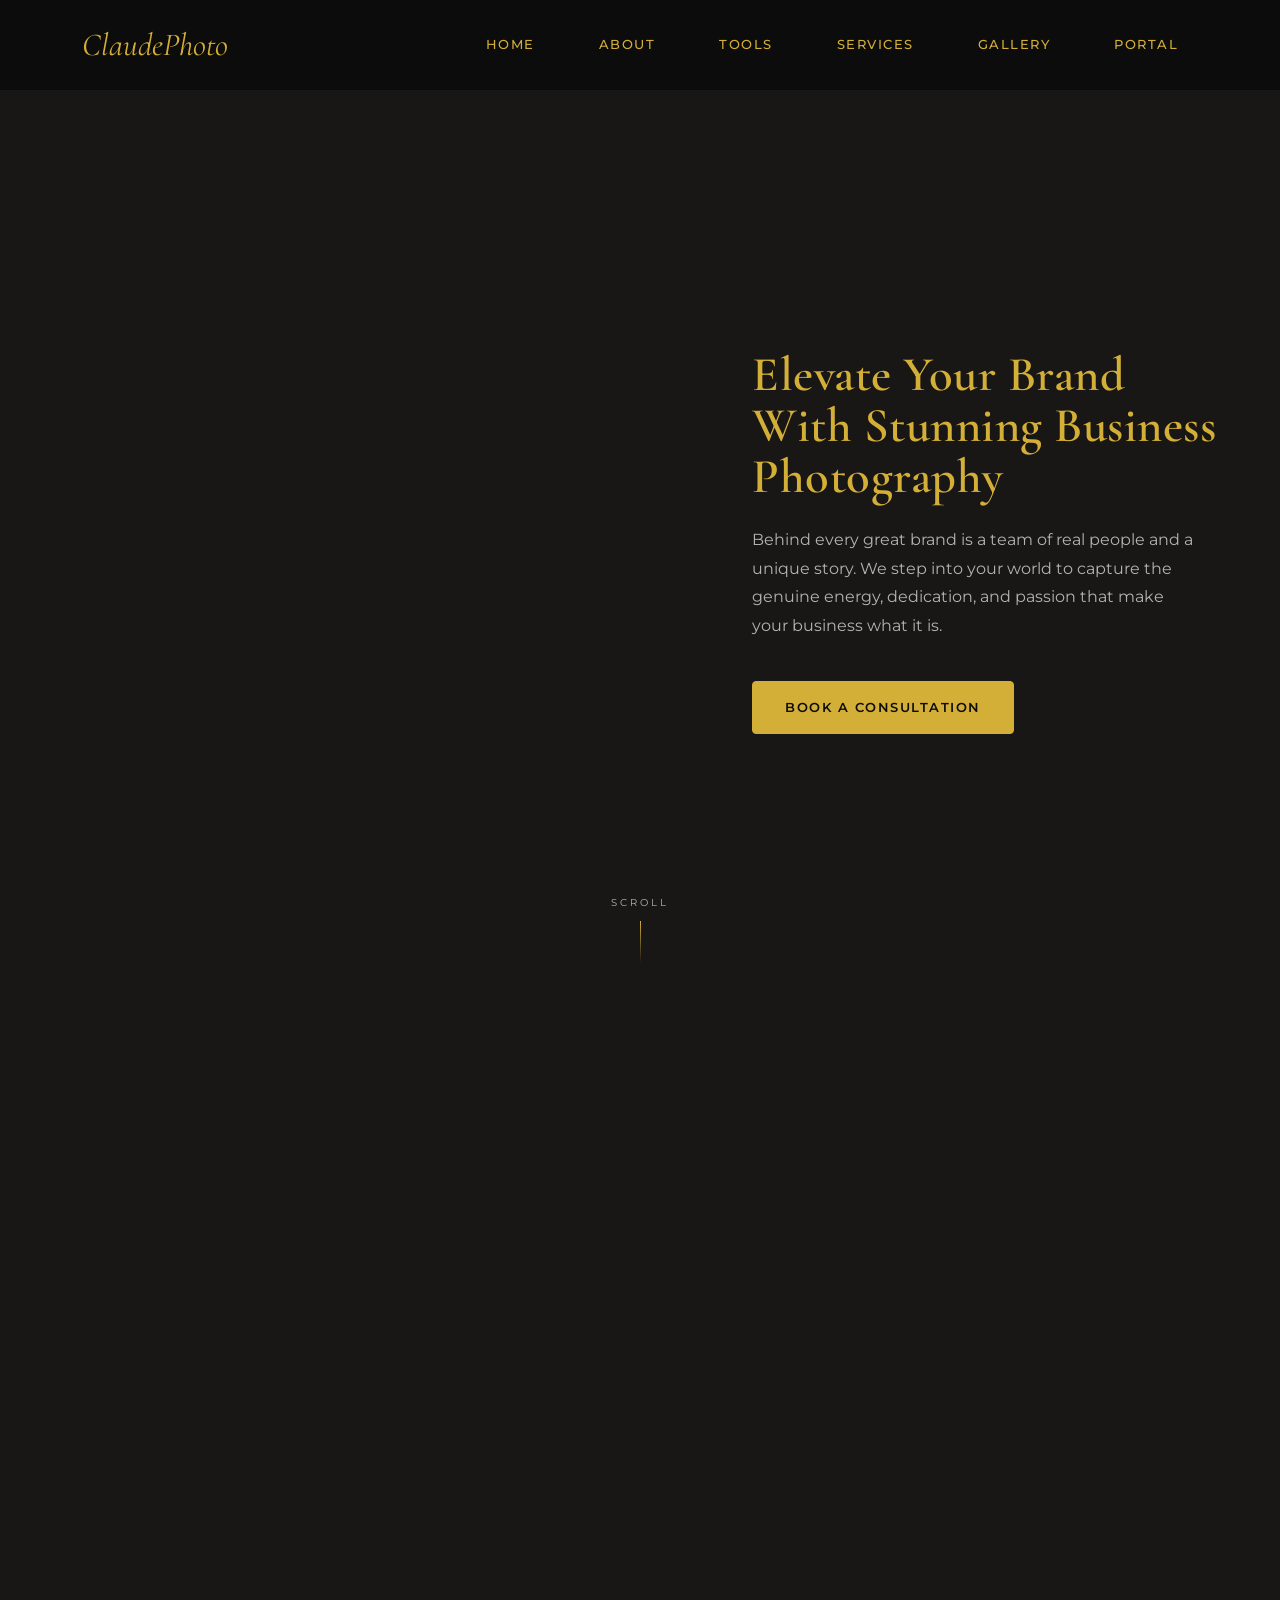
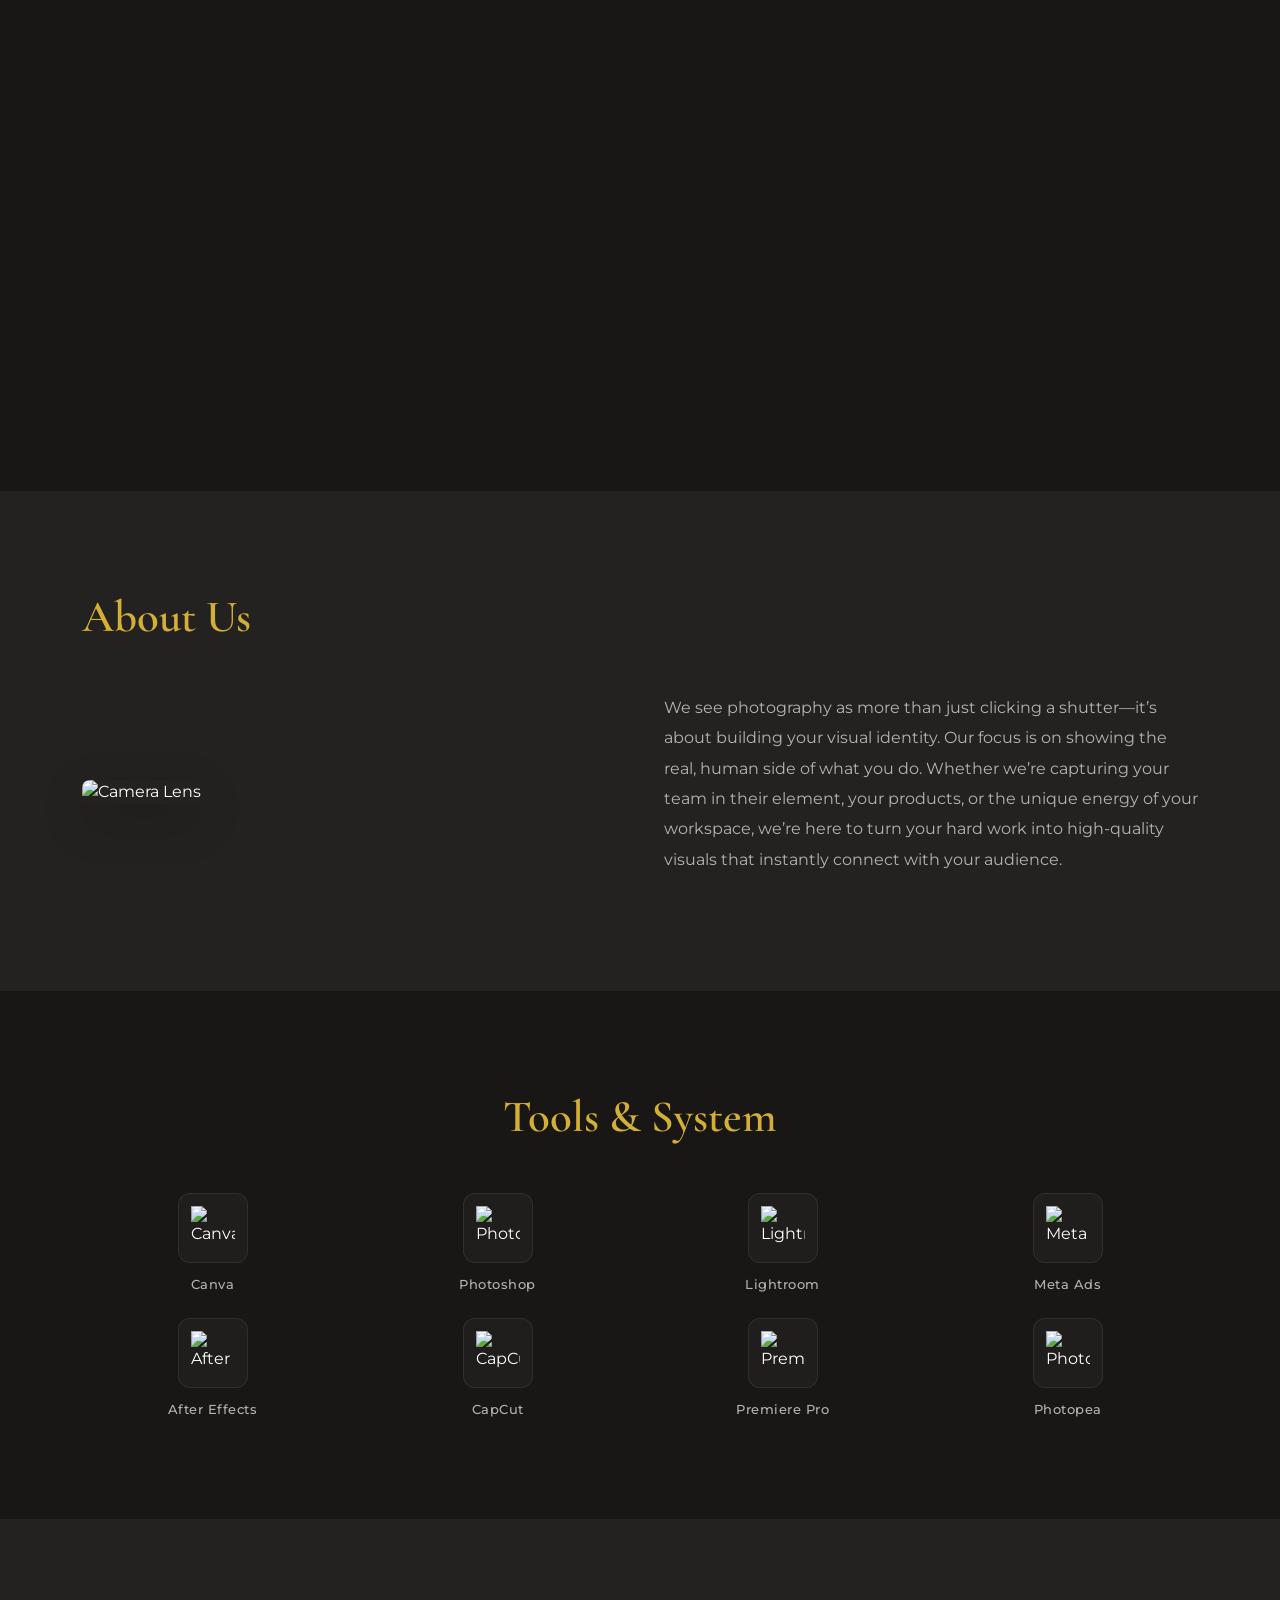
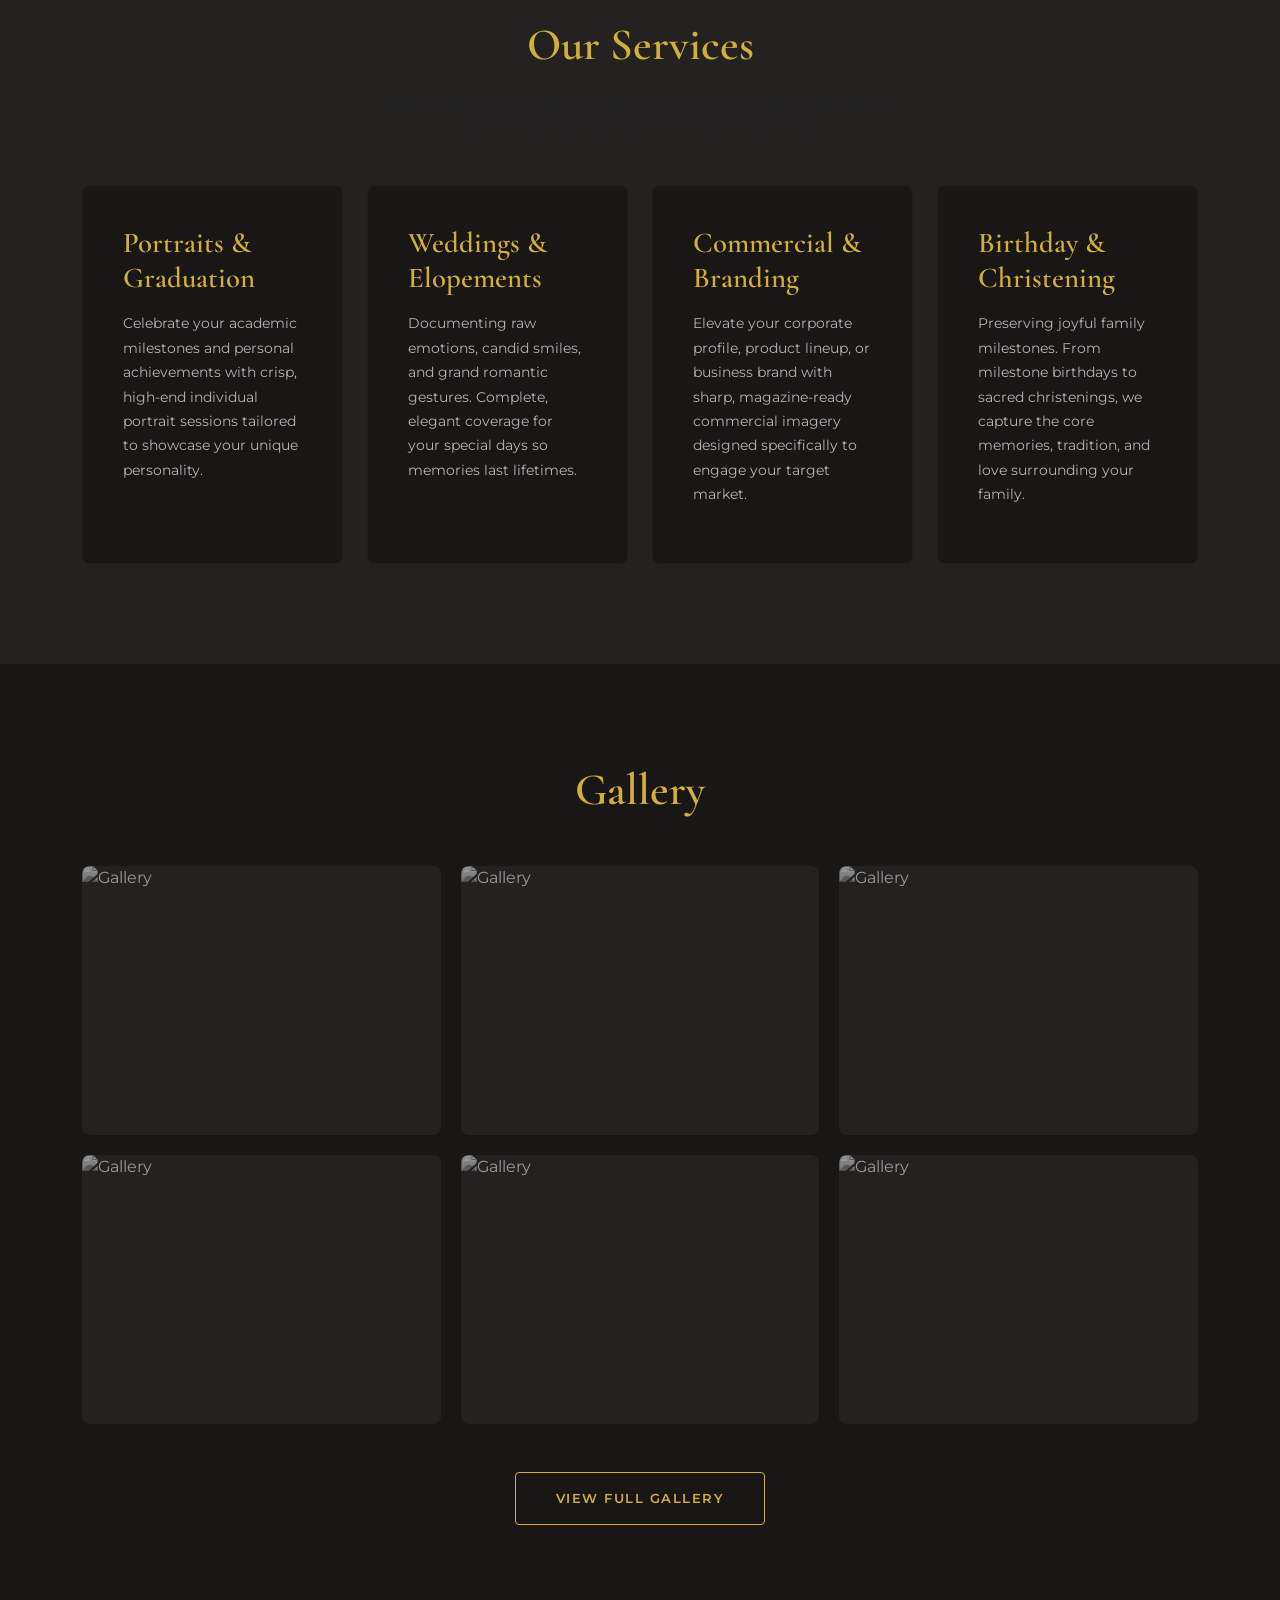
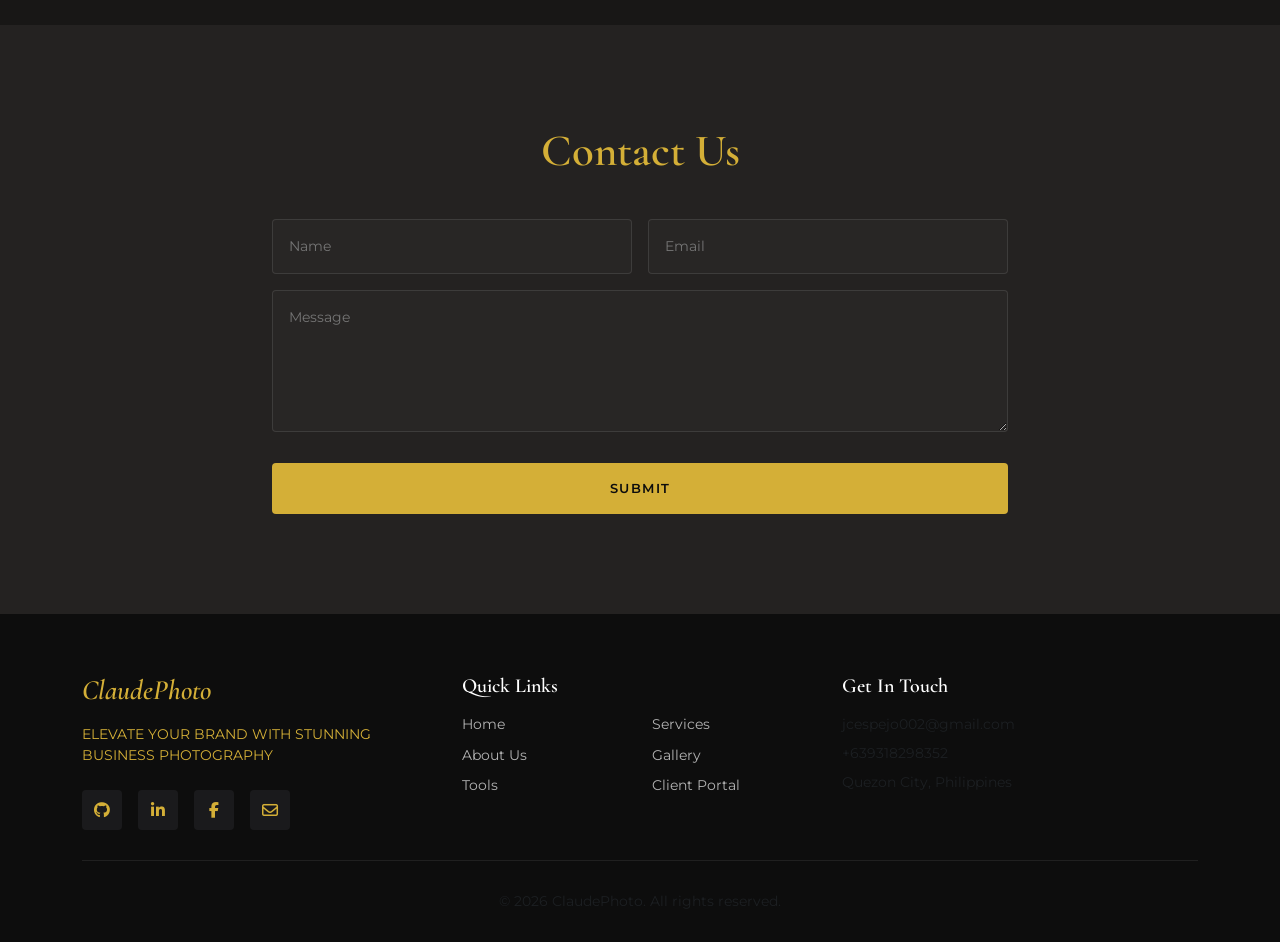
==== index.html @ ef7def95 "Add files via upload" ====
<!DOCTYPE html>
<html lang="en">
<head>
    <meta charset="UTF-8">
    <meta name="viewport" content="width=device-width, initial-scale=1.0">
    <title>ClaudePhoto – Elevate Your Brand</title>
    
    <!-- Bootstrap 5 -->
    <link href="https://cdn.jsdelivr.net/npm/bootstrap@5.3.2/dist/css/bootstrap.min.css" rel="stylesheet">
    <!-- Font Awesome 6 -->
    <link rel="stylesheet" href="https://cdnjs.cloudflare.com/ajax/libs/font-awesome/6.4.2/css/all.min.css">
    
    <!-- OPTIMIZED FONTS -->
    <link rel="preconnect" href="https://fonts.googleapis.com">
    <link rel="preconnect" href="https://fonts.gstatic.com" crossorigin>
    <link href="https://fonts.googleapis.com/css2?family=Cormorant+Garamond:ital,wght@0,500;0,600;1,600&family=Montserrat:wght@400;500;600&display=swap" rel="stylesheet">
    
    <!-- SweetAlert2 -->
    <script src="https://cdn.jsdelivr.net/npm/sweetalert2@11"></script>

    <style>
        :root {
            --bg-main: #0d0d0d;
            --bg-surface: #181716;
            --bg-surface-secondary: #242221;
            --color-primary: #ffffff;
            --color-third: #b3b3b3;
            --color-secondary: #d4af37;
            --font-heading: 'Cormorant Garamond', serif;
            --font-body: 'Montserrat', sans-serif;
        }

        :root { --nav-h: 96px; --ease-out: cubic-bezier(.22, 1, .36, 1); }
        html { scroll-padding-top: var(--nav-h); }
        html:not(.lenis) { scroll-behavior: smooth; }
        html.lenis, html.lenis body { height: auto; }
        .lenis.lenis-smooth { scroll-behavior: auto !important; }
        .lenis.lenis-smooth [data-lenis-prevent] { overscroll-behavior: contain; }
        .lenis.lenis-stopped { overflow: hidden; }
        
        body {
            background-color: var(--bg-surface);
            font-family: var(--font-body);
            color: var(--color-primary);
            overflow-x: hidden;
            -webkit-font-smoothing: antialiased;
        }

        h1, h2, h3, h4, h5, h6 {
            font-family: var(--font-heading);
            font-weight: 600;
        }

        /* NAVBAR */
        .navbar {
            background-color: rgba(13, 13, 13, 0.98);
            backdrop-filter: blur(10px);
            border-bottom: 1px solid rgba(255, 255, 255, 0.05);
            padding: 1rem 0;
            z-index: 1050;
            transition: background-color .4s ease, box-shadow .4s ease;
        }
        .navbar.scrolled {
            background-color: rgba(13, 13, 13, 0.92);
            box-shadow: 0 12px 30px rgba(0, 0, 0, 0.35);
        }
        
        .navbar-brand {
            color: var(--color-secondary) !important;
            font-size: 2rem;
            font-style: italic;
            font-family: var(--font-heading);
            text-decoration: none !important;
            transition: none !important;
            cursor: pointer;
        }
        .navbar-brand:hover, 
        .navbar-brand:focus, 
        .navbar-brand:active {
            color: var(--color-secondary) !important;
            opacity: 1 !important;
            text-decoration: none !important;
            transform: none !important;
        }

        .nav-link {
            color: var(--color-secondary) !important;
            font-family: var(--font-body);
            font-weight: 500;
            text-transform: uppercase;
            font-size: 0.8rem;
            letter-spacing: 1.5px;
            padding: 0.5rem 1.25rem !important;
            transition: color 0.2s ease;
        }
        .nav-link:hover { color: #fff !important; }

        /* HERO SECTION & STICKY SCROLL SETUP */
        #hero-section { padding: 0; position: relative; }

        .scroll-animation-wrapper {
            position: relative;
            height: 400vh;
            width: 100%;
        }

        .sticky-hero-content {
            position: sticky;
            top: 0;
            height: 100vh;
            box-sizing: border-box;
            padding-top: var(--nav-h);
            padding-bottom: 10vh;
            display: flex;
            align-items: center;
            overflow: hidden;
            background-color: var(--bg-surface);
        }

        .container.hero-container {
            max-width: min(1600px, 100%);
            padding-inline: clamp(1rem, 3vw, 3rem);
        }

        .hero-title {
            color: var(--color-secondary);
            font-size: clamp(2.6rem, 3.8vw, 4.4rem);
            line-height: 1.05;
            margin-bottom: 1.5rem;
            letter-spacing: 0.5px;
        }

        .hero-description {
            color: var(--color-third);
            font-size: 1rem;
            line-height: 1.8;
            margin-bottom: 2.5rem;
            max-width: 95%;
        }

        #camera-canvas {
            display: block;
            width: 120%;
            max-width: none;
            margin-inline: -10%;
            height: auto;
            max-height: calc(100vh - var(--nav-h) - 10vh);
            margin-top: -5%;
            object-fit: contain;
            mix-blend-mode: screen;
            -webkit-mask-image: radial-gradient(ellipse 50% 50% at 50% 50%, #000 78%, transparent 100%);
            mask-image: radial-gradient(ellipse 50% 50% at 50% 50%, #000 78%, transparent 100%);
            opacity: 0;
            transition: opacity 1.4s var(--ease-out);
            will-change: transform;
            pointer-events: none;
        }
        #camera-canvas.is-ready { opacity: 1; }

        .scroll-hint {
            position: absolute; left: 50%; bottom: 28px; transform: translateX(-50%);
            display: flex; flex-direction: column; align-items: center; gap: 10px;
            color: var(--color-third); font-size: .65rem; letter-spacing: 3px;
            text-transform: uppercase; pointer-events: none;
        }
        .scroll-hint::after {
            content: ""; width: 1px; height: 42px;
            background: linear-gradient(var(--color-secondary), transparent);
            transform-origin: top; animation: hintLine 2.2s ease-in-out infinite;
        }
        @keyframes hintLine {
            0% { transform: scaleY(0); opacity: 1; }
            50% { transform: scaleY(1); opacity: 1; }
            100% { transform: scaleY(1); opacity: 0; }
        }

        .cta-button {
            background-color: var(--color-secondary);
            color: var(--bg-main);
            border: 1px solid var(--color-secondary);
            padding: 1rem 2rem;
            border-radius: 4px;
            text-decoration: none;
            font-family: var(--font-body);
            font-weight: 600;
            text-transform: uppercase;
            letter-spacing: 1.5px;
            font-size: 0.8rem;
            transition: all 0.3s ease;
            display: inline-block;
        }
        .cta-button:hover {
            background-color: transparent;
            color: var(--color-secondary);
            transform: translateY(-2px);
        }

        /* GENERAL SECTIONS */
        .section-padding { padding: 100px 0; }
        .section-heading {
            color: var(--color-secondary);
            font-size: clamp(2.5rem, 3.5vw, 3.5rem);
            margin-bottom: 1rem;
        }

        /* ABOUT, TOOLS, SERVICES */
        #about-section { background-color: var(--bg-surface-secondary); position: relative; z-index: 10; }
        .about-text { color: var(--color-third); font-size: 1rem; line-height: 1.9; }

        #tools { background-color: var(--bg-surface); position: relative; z-index: 10; }
        .tool-card { display: flex; flex-direction: column; align-items: center; transition: transform 0.3s ease; }
        .tool-card:hover { transform: translateY(-5px); }
        .icon-wrapper {
            width: 70px; height: 70px; background: rgba(255,255,255,0.03);
            border: 1px solid rgba(255,255,255,0.08); border-radius: 12px;
            display: flex; align-items: center; justify-content: center;
            margin-bottom: 12px; padding: 12px; transition: border-color 0.3s ease, box-shadow 0.3s ease;
        }
        .icon-wrapper img { width: 100%; height: 100%; object-fit: contain; }
        .tool-card:hover .icon-wrapper { border-color: var(--color-secondary); box-shadow: 0 8px 20px rgba(212, 175, 55, 0.15); }
        .tool-card span { color: var(--color-third); font-size: 0.8rem; font-weight: 500; text-align: center; letter-spacing: 0.5px; }

        #services { background-color: var(--bg-surface-secondary); position: relative; z-index: 10; }
        .service-card {
            background: var(--bg-surface); padding: 2.5rem; border-radius: 8px;
            height: 100%; border: 1px solid rgba(255,255,255,0.03); transition: transform 0.3s ease, border-color 0.3s ease;
        }
        .service-card:hover { transform: translateY(-5px); border-color: var(--color-secondary); }
        .service-title { color: var(--color-secondary); font-size: 1.8rem; margin-bottom: 1rem; line-height: 1.2; }
        .service-description { color: var(--color-third); font-size: 0.9rem; line-height: 1.7; font-family: var(--font-body); }

        /* =========================================
           PREMIUM GALLERY LAYOUT (With B&W Hover)
           ========================================= */
        #gallery { background-color: var(--bg-surface); position: relative; z-index: 10; }
        
        .gallery-grid {
            display: grid;
            grid-template-columns: repeat(auto-fill, minmax(350px, 1fr));
            gap: 20px;
            margin-bottom: 3rem;
        }
        
        .gallery-item {
            position: relative;
            border-radius: 8px;
            overflow: hidden;
            aspect-ratio: 4 / 3;
            background-color: var(--bg-surface-secondary);
            cursor: pointer;
            transition: transform 0.4s var(--ease-out), box-shadow 0.4s var(--ease-out);
        }
        
        /* --- THE B&W EFFECT --- */
        .gallery-item img {
            width: 100%; height: 100%; object-fit: cover;
            /* Start in black and white, slightly dimmed */
            filter: grayscale(100%) brightness(0.6);
            /* Smoothly animate the filter change */
            transition: filter 0.6s var(--ease-out), transform 0.6s var(--ease-out);
        }
        
        .gallery-item::after {
            content: '';
            position: absolute;
            inset: 0;
            border: 1px solid transparent;
            border-radius: 8px;
            transition: border-color 0.3s ease, background 0.3s ease;
        }

        /* --- HOVER STATE --- */
        .gallery-item:hover {
            transform: translateY(-5px);
            box-shadow: 0 15px 30px rgba(0,0,0,0.4);
        }
        .gallery-item:hover img {
            /* Bring back full color and brightness */
            filter: grayscale(0%) brightness(1);
            transform: scale(1.05);
        }
        .gallery-item:hover::after {
            border-color: var(--color-secondary);
            background: rgba(212, 175, 55, 0.05);
        }
        
        .btn-gallery {
            background-color: transparent; color: var(--color-secondary);
            border: 1px solid var(--color-secondary); padding: 1rem 2.5rem;
            border-radius: 4px; font-family: var(--font-body); font-weight: 600;
            text-transform: uppercase; letter-spacing: 1.5px; font-size: 0.8rem; 
            transition: all 0.3s ease;
        }
        .btn-gallery:hover { background-color: var(--color-secondary); color: var(--bg-main); }

        /* REDESIGNED MODAL */
        .modal-overlay {
            position: fixed; top: 0; left: 0; width: 100%; height: 100%;
            background-color: rgba(11,11,13,0.95); z-index: 2000;
            display: flex; justify-content: center; align-items: center;
            opacity: 0; visibility: hidden; pointer-events: none;
            transition: opacity 0.3s ease, visibility 0.3s ease;
            backdrop-filter: blur(8px);
        }
        .modal-overlay.is-active { 
            opacity: 1; visibility: visible; pointer-events: auto; 
        }
        
        .modal-wrapper {
            width: 95%; max-width: 1400px; max-height: 90vh;
            background: var(--bg-surface); border-radius: 12px; 
            border: 1px solid rgba(255,255,255,0.08);
            display: flex; flex-direction: column; 
            position: relative; overflow: hidden;
            box-shadow: 0 25px 50px rgba(0,0,0,0.6);
            transform: translateY(20px);
            transition: transform 0.4s var(--ease-out);
        }
        .modal-overlay.is-active .modal-wrapper {
            transform: translateY(0);
        }

        .modal-header {
            display: flex; justify-content: space-between; align-items: center;
            padding: 1.5rem 2rem; border-bottom: 1px solid rgba(255,255,255,0.05);
        }
        .modal-header h3 {
            color: var(--color-secondary); margin: 0; font-size: 2rem;
        }
        .modal-close {
            background: transparent; border: none; color: #fff; 
            font-size: 2.5rem; cursor: pointer; transition: color 0.2s; line-height: 1;
        }
        .modal-close:hover { color: var(--color-secondary); }

        .modal-body-grid {
            display: grid; 
            grid-template-columns: repeat(auto-fill, minmax(300px, 1fr));
            gap: 15px; 
            padding: 2rem;
            overflow-y: auto; 
            -webkit-overflow-scrolling: touch;
            overscroll-behavior: contain;
        }
        
        .landscape-pop-card { 
            border-radius: 6px; overflow: hidden; aspect-ratio: 16 / 9; 
            background-color: var(--bg-surface-secondary);
        }
        .landscape-pop-card img { 
            width: 100%; height: 100%; object-fit: cover; 
            transition: transform 0.4s ease;
        }
        .landscape-pop-card:hover img {
            transform: scale(1.03);
        }

        /* CONTACT */
        #contact { background-color: var(--bg-surface-secondary); position: relative; z-index: 10; }
        .contact-form input, .contact-form textarea {
            background-color: rgba(255,255,255,0.02); border: 1px solid rgba(255,255,255,0.1);
            color: #fff; border-radius: 4px; padding: 1rem; width: 100%;
            transition: border-color 0.3s ease; font-family: var(--font-body); font-size: 0.9rem;
        }
        .contact-form input:focus, .contact-form textarea:focus { outline: none; border-color: var(--color-secondary); background-color: rgba(255,255,255,0.05); }
        .btn-submit {
            background-color: var(--color-secondary); color: var(--bg-main);
            border: none; border-radius: 4px; padding: 1rem; font-weight: 600;
            width: 100%; transition: opacity 0.2s; font-family: var(--font-body);
            text-transform: uppercase; letter-spacing: 1.5px; font-size: 0.8rem;
        }
        .btn-submit:hover { opacity: 0.9; }

        /* FOOTER */
        #site-footer { background-color: var(--bg-main); padding: 60px 0 30px; position: relative; z-index: 10; }
        .footer-link { color: var(--color-third); text-decoration: none; transition: color 0.2s; display: block; margin-bottom: 10px; font-size: 0.85rem; }
        .footer-link:hover { color: var(--color-secondary); }
        .social-icon-box {
            display: inline-flex; align-items: center; justify-content: center;
            width: 40px; height: 40px; background: #1a1a1c; border-radius: 4px;
            color: var(--color-secondary); text-decoration: none;
            transition: transform 0.2s, border-color 0.2s; border: 1px solid transparent;
        }
        .social-icon-box:hover { transform: translateY(-3px); border-color: var(--color-secondary); }
        .footer-divider { height: 1px; background: rgba(255,255,255,0.08); margin: 30px 0; }
        .text-brand-gold { color: var(--color-secondary) !important; }

        /* ANIMATIONS */
        .hero-animate { animation: heroIn 1.1s var(--ease-out) backwards; }
        .hero-title.hero-animate { animation-delay: .15s; }
        .hero-description.hero-animate { animation-delay: .35s; }
        .cta-button.hero-animate { animation-delay: .55s; }
        @keyframes heroIn { from { opacity: 0; transform: translateY(28px); } }

        .scroll-animate { opacity: 0; transform: translateY(40px); transition: opacity 1s var(--ease-out), transform 1s var(--ease-out); }
        .scroll-animate.show { opacity: 1; transform: translateY(0); }

        /* =========================================
           PERFECT MOBILE CENTERING (344px and below)
           ========================================= */
        @media (max-width: 991.98px) {
            .navbar-collapse { background-color: var(--bg-main); padding: 1rem; border-radius: 8px; margin-top: 1rem; border: 1px solid rgba(255,255,255,0.05); }
            
            :root { --nav-h: 76px; }
            .scroll-animation-wrapper { height: 250vh; }
            
            .sticky-hero-content { 
                padding-top: calc(var(--nav-h) + 1rem); 
                padding-bottom: 2vh; 
                align-items: flex-start; 
            }

            .hero-container {
                width: 100% !important;
                padding-left: 15px !important;
                padding-right: 15px !important;
                margin: 0 auto !important;
            }

            .col-lg-5.ps-lg-4 { 
                padding-left: 15px !important; 
                padding-right: 15px !important; 
                width: 100% !important;
                display: block !important;
            }
            
            .hero-title { 
                text-align: center !important; 
                margin-top: 0; 
                font-size: clamp(1.8rem, 6vw, 2.5rem); 
                margin-bottom: 0.8rem; 
            }
            
            .hero-description { 
                text-align: center !important; 
                margin-left: auto !important;
                margin-right: auto !important;
                font-size: 0.85rem;
                line-height: 1.6;
                max-width: 100% !important;
            }
            
            .cta-button-wrapper {
                display: flex;
                justify-content: center;
                width: 100%;
            }

            #camera-canvas { 
                width: 100% !important; 
                margin: 0 auto !important; 
                max-height: 35vh; 
                transform: scale(1); 
                object-fit: contain;
            }

            /* Gallery & Modals */
            .gallery-grid { grid-template-columns: 1fr; gap: 15px; }
            .modal-body-grid { grid-template-columns: 1fr; padding: 1rem; }
            .modal-header { padding: 1rem; }
            .modal-header h3 { font-size: 1.5rem; }
            .modal-wrapper { width: 100%; height: 100%; max-height: 100vh; border-radius: 0; }
        }

        /* Extra Small Screens */
        @media (max-width: 400px) {
            .hero-title { font-size: 1.7rem; line-height: 1.1; }
            .hero-description { font-size: 0.8rem; }
            .cta-button { padding: 0.8rem 1.5rem; font-size: 0.75rem; width: 100%; max-width: 280px;}
            .sticky-hero-content { padding-top: calc(var(--nav-h) + 0.5rem); }
        }

        @media (prefers-reduced-motion: reduce) {
            .hero-animate { animation: none; }
            .scroll-animate { opacity: 1; transform: none; transition: none; }
        }
    </style>
</head>
<body>

<!-- NAVBAR -->
<header class="navbar navbar-expand-lg sticky-top">
    <div class="container">
        <a class="navbar-brand" href="#hero-section">ClaudePhoto</a>
        <button class="navbar-toggler border-0 shadow-none" type="button" data-bs-toggle="collapse" data-bs-target="#mainNav">
            <i class="fa-solid fa-bars" style="color: var(--color-secondary); font-size: 1.5rem;"></i>
        </button>
        <div class="collapse navbar-collapse" id="mainNav">
            <ul class="navbar-nav ms-auto gap-2 gap-lg-4 text-center">
                <li class="nav-item"><a class="nav-link" href="#hero-section">Home</a></li>
                <li class="nav-item"><a class="nav-link" href="#about-section">About</a></li>
                <li class="nav-item"><a class="nav-link" href="#tools">Tools</a></li>
                <li class="nav-item"><a class="nav-link" href="#services">Services</a></li>
                <li class="nav-item"><a class="nav-link" href="#gallery">Gallery</a></li>
                <li class="nav-item"><a class="nav-link" href="#contact">Portal</a></li>
            </ul>
        </div>
    </div>
</header>

<!-- HERO SECTION -->
<main id="hero-section">
    <div class="scroll-animation-wrapper">
        <div class="sticky-hero-content">
            <div class="container hero-container">
                <div class="row align-items-center w-100">
                    <!-- Column 1: Camera -->
                    <div class="col-lg-7 order-2 order-lg-1 text-center">
                        <canvas id="camera-canvas" width="1080" height="720" role="img" aria-label="Cinema camera disassembling as you scroll"></canvas>
                    </div>
                    <!-- Column 2: Text -->
                    <div class="col-lg-5 order-1 order-lg-2 text-center text-lg-start mb-3 mb-lg-0 ps-lg-4">
                        <h1 class="hero-title hero-animate">
                            Elevate Your Brand With Stunning Business Photography
                        </h1>
                        <p class="hero-description hero-animate mx-auto mx-lg-0">
                            Behind every great brand is a team of real people and a unique story. We step into your world to capture the genuine energy, dedication, and passion that make your business what it is.
                        </p>
                        <div class="cta-button-wrapper">
                            <a href="#contact" class="cta-button hero-animate">Book A Consultation</a>
                        </div>
                    </div>
                </div>
            </div>
            <div class="scroll-hint">Scroll</div>
        </div>
    </div>
</main>

<!-- ABOUT -->
<section id="about-section" class="section-padding">
    <div class="container">
        <div class="text-center text-lg-start scroll-animate mb-5">
            <h2 class="section-heading">About Us</h2>
        </div>
        <div class="row align-items-center g-5">
            <div class="col-lg-6 scroll-animate">
                <img src="images/cam.png" alt="Camera Lens" class="img-fluid rounded-3 shadow-lg" loading="lazy">
            </div>
            <div class="col-lg-6 scroll-animate">
                <p class="about-text">
                    We see photography as more than just clicking a shutter—it’s about building your visual 
                    identity. Our focus is on showing the real, human side of what you do. Whether we’re 
                    capturing your team in their element, your products, or the unique energy of your 
                    workspace, we’re here to turn your hard work into high-quality visuals that instantly 
                    connect with your audience.
                </p>
            </div>
        </div>
    </div>
</section>

<!-- TOOLS -->
<section id="tools" class="section-padding">
    <div class="container">
        <div class="text-center scroll-animate mb-5">
            <h2 class="section-heading">Tools & System</h2>
        </div>
        <div class="row row-cols-2 row-cols-md-4 g-4 justify-content-center scroll-animate">
            <div class="col d-flex justify-content-center"><div class="tool-card"><div class="icon-wrapper"><img src="images/canva-seeklogo.png" alt="Canva" loading="lazy"></div><span>Canva</span></div></div>
            <div class="col d-flex justify-content-center"><div class="tool-card"><div class="icon-wrapper"><img src="images/adobe-photoshop-seeklogo.png" alt="Photoshop" loading="lazy"></div><span>Photoshop</span></div></div>
            <div class="col d-flex justify-content-center"><div class="tool-card"><div class="icon-wrapper"><img src="images/lightroom.png" alt="Lightroom" loading="lazy"></div><span>Lightroom</span></div></div>
            <div class="col d-flex justify-content-center"><div class="tool-card"><div class="icon-wrapper"><img src="images/meta-icon-new-facebook-2021-seeklogo.png" alt="Meta" loading="lazy"></div><span>Meta Ads</span></div></div>
            <div class="col d-flex justify-content-center"><div class="tool-card"><div class="icon-wrapper"><img src="images/adobe-after-effects-seeklogo.png" alt="After Effects" loading="lazy"></div><span>After Effects</span></div></div>
            <div class="col d-flex justify-content-center"><div class="tool-card"><div class="icon-wrapper"><img src="images/capcut-seeklogo.png" alt="CapCut" loading="lazy"></div><span>CapCut</span></div></div>
            <div class="col d-flex justify-content-center"><div class="tool-card"><div class="icon-wrapper"><img src="images/adobe-premiere-seeklogo.png" alt="Premiere" loading="lazy"></div><span>Premiere Pro</span></div></div>
            <div class="col d-flex justify-content-center"><div class="tool-card"><div class="icon-wrapper"><img src="images/photopea-seeklogo.png" alt="Photopea" loading="lazy"></div><span>Photopea</span></div></div>
        </div>
    </div>
</section>

<!-- SERVICES -->
<section id="services" class="section-padding">
    <div class="container">
        <div class="text-center scroll-animate mb-5">
            <h2 class="section-heading">Our Services</h2>
            <p class="text-muted mx-auto" style="max-width: 600px;">
                Capturing life's most defining milestones with editorial precision, cinematic lighting, and timeless storytelling.
            </p>
        </div>
        <div class="row g-4 scroll-animate">
            <div class="col-md-6 col-lg-3">
                <div class="service-card">
                    <h3 class="service-title">Portraits & Graduation</h3>
                    <p class="service-description">Celebrate your academic milestones and personal achievements with crisp, high-end individual portrait sessions tailored to showcase your unique personality.</p>
                </div>
            </div>
            <div class="col-md-6 col-lg-3">
                <div class="service-card">
                    <h3 class="service-title">Weddings & Elopements</h3>
                    <p class="service-description">Documenting raw emotions, candid smiles, and grand romantic gestures. Complete, elegant coverage for your special days so memories last lifetimes.</p>
                </div>
            </div>
            <div class="col-md-6 col-lg-3">
                <div class="service-card">
                    <h3 class="service-title">Commercial & Branding</h3>
                    <p class="service-description">Elevate your corporate profile, product lineup, or business brand with sharp, magazine-ready commercial imagery designed specifically to engage your target market.</p>
                </div>
            </div>
            <div class="col-md-6 col-lg-3">
                <div class="service-card">
                    <h3 class="service-title">Birthday & Christening</h3>
                    <p class="service-description">Preserving joyful family milestones. From milestone birthdays to sacred christenings, we capture the core memories, tradition, and love surrounding your family.</p>
                </div>
            </div>
        </div>
    </div>
</section>

<!-- GALLERY -->
<section id="gallery" class="section-padding">
    <div class="container">
        <div class="text-center scroll-animate mb-5">
            <h2 class="section-heading">Gallery</h2>
        </div>
        
        <div class="gallery-grid scroll-animate">
            <div class="gallery-item"><img src="images/WeddingCollages/27-28 copy.jpg" alt="Gallery" loading="lazy"></div>
            <div class="gallery-item"><img src="images/WeddingCollages/7-8 copy.jpg" alt="Gallery" loading="lazy"></div>
            <div class="gallery-item"><img src="images/WeddingCollages/9-10 copy.jpg" alt="Gallery" loading="lazy"></div>
            <div class="gallery-item"><img src="images/WeddingCollages/23-24 copy.jpg" alt="Gallery" loading="lazy"></div>
            <div class="gallery-item"><img src="images/WeddingLayout/17-18 a copy.jpg" alt="Gallery" loading="lazy"></div>
            <div class="gallery-item"><img src="images/WeddingLayout/3-4.jpg" alt="Gallery" loading="lazy"></div>
        </div>
        
        <div class="text-center mt-4 scroll-animate">
            <button id="toggle-gallery-btn" class="btn-gallery">View Full Gallery</button>
        </div>
    </div>

    <div id="gallery-modal" class="modal-overlay">
        <div class="modal-wrapper">
            <div class="modal-header">
                <h3>Full Gallery</h3>
                <button id="close-modal-btn" class="modal-close">&times;</button>
            </div>
            <div class="modal-body-grid" data-lenis-prevent>
                <div class="landscape-pop-card"><img src="images/WeddingCollages/27-28 copy.jpg" alt="Spread 1" loading="lazy"></div>
                <div class="landscape-pop-card"><img src="images/WeddingCollages/7-8 copy.jpg" alt="Spread 2" loading="lazy"></div>
                <div class="landscape-pop-card"><img src="images/WeddingCollages/9-10 copy.jpg" alt="Spread 3" loading="lazy"></div>
                <div class="landscape-pop-card"><img src="images/WeddingCollages/23-24 copy.jpg" alt="Spread 4" loading="lazy"></div>
                <div class="landscape-pop-card"><img src="images/WeddingLayout/17-18 a copy.jpg" alt="Spread 5" loading="lazy"></div>
                <div class="landscape-pop-card"><img src="images/WeddingLayout/3-4.jpg" alt="Spread 6" loading="lazy"></div>
            </div>
        </div>
    </div>
</section>

<!-- CONTACT -->
<section id="contact" class="section-padding">
    <div class="container">
        <div class="row justify-content-center scroll-animate">
            <div class="col-lg-8 text-center mb-4">
                <h2 class="section-heading">Contact Us</h2>
            </div>
            <div class="col-lg-8">
                <form class="contact-form" action="https://formspree.io/f/mlgvndpl" method="POST">
                    <div class="row g-3">
                        <div class="col-md-6"><input type="text" name="name" placeholder="Name" required></div>
                        <div class="col-md-6"><input type="email" name="email" placeholder="Email" required></div>
                        <div class="col-12"><textarea name="message" placeholder="Message" rows="5" required></textarea></div>
                        <div class="col-12 mt-4"><button type="submit" class="btn-submit">Submit</button></div>
                    </div>
                </form>
            </div>
        </div>
    </div>
</section>

<!-- FOOTER -->
<footer id="site-footer">
    <div class="container">
        <div class="row g-4 text-center text-md-start">
            <div class="col-lg-4 col-md-6">
                <h3 class="mb-3" style="color: var(--color-secondary); font-style: italic; font-family: var(--font-heading);">ClaudePhoto</h3>
                <p class="text-brand-gold small mb-4">ELEVATE YOUR BRAND WITH STUNNING BUSINESS PHOTOGRAPHY</p>
                <div class="d-flex gap-3 justify-content-center justify-content-md-start">
                    <a href="https://github.com" class="social-icon-box"><i class="fa-brands fa-github"></i></a>
                    <a href="https://linkedin.com" class="social-icon-box"><i class="fa-brands fa-linkedin-in"></i></a>
                    <a href="https://facebook.com" class="social-icon-box"><i class="fa-brands fa-facebook-f"></i></a>
                    <a href="mailto:your-email@example.com" class="social-icon-box"><i class="fa-regular fa-envelope"></i></a>
                </div>
            </div>
            <div class="col-lg-4 col-md-6">
                <h5 class="text-white mb-3">Quick Links</h5>
                <div class="row">
                    <div class="col-6">
                        <a href="#hero-section" class="footer-link">Home</a>
                        <a href="#about-section" class="footer-link">About Us</a>
                        <a href="#tools" class="footer-link">Tools</a>
                    </div>
                    <div class="col-6">
                        <a href="#services" class="footer-link">Services</a>
                        <a href="#gallery" class="footer-link">Gallery</a>
                        <a href="#contact" class="footer-link">Client Portal</a>
                    </div>
                </div>
            </div>
            <div class="col-lg-4 col-md-12 text-center text-md-start">
                <h5 class="text-white mb-3">Get In Touch</h5>
                <p class="text-muted small mb-2">jcespejo002@gmail.com</p>
                <p class="text-muted small mb-2">+639318298352</p>
                <p class="text-muted small">Quezon City, Philippines</p>
            </div>
        </div>
        <div class="footer-divider"></div>
        <div class="text-center">
            <p class="text-muted small mb-0">© 2026 ClaudePhoto. All rights reserved.</p>
        </div>
    </div>
</footer>

<!-- Bootstrap JS -->
<script src="https://cdn.jsdelivr.net/npm/bootstrap@5.3.2/dist/js/bootstrap.bundle.min.js"></script>
<!-- Lenis (smooth scrolling) -->
<script src="https://cdn.jsdelivr.net/npm/lenis@1.1.13/dist/lenis.min.js"></script>
<script>
    // --- 1. SCROLL REVEAL ANIMATIONS ---
    document.addEventListener("DOMContentLoaded", () => {
        const observer = new IntersectionObserver((entries) => {
            entries.forEach(entry => {
                if (entry.isIntersecting) {
                    entry.target.classList.add('show');
                    observer.unobserve(entry.target);
                }
            });
        }, { threshold: 0.1, rootMargin: "0px 0px -50px 0px" });
        
        document.querySelectorAll('.scroll-animate').forEach(el => observer.observe(el));
    });

    // --- 2. SMOOTH SCROLL + CAMERA EXPLOSION (Optimized) ---
    (() => {
        const reduceMotion = window.matchMedia("(prefers-reduced-motion: reduce)").matches;
        const nav     = document.querySelector(".navbar");
        const hint    = document.querySelector(".scroll-hint");
        const canvas  = document.getElementById("camera-canvas");
        const ctx     = canvas.getContext("2d");
        const wrapper = document.querySelector(".scroll-animation-wrapper");

        const syncNavHeight = () =>
            document.documentElement.style.setProperty("--nav-h", nav.offsetHeight + "px");
        syncNavHeight();
        window.addEventListener("resize", syncNavHeight);
        window.addEventListener("load", syncNavHeight);

        let lenis = null;
        if (window.Lenis && !reduceMotion) {
            lenis = new Lenis({
                duration: 1.25,
                easing: t => Math.min(1, 1.001 - Math.pow(2, -10 * t)),
                smoothWheel: true
            });
            window.__lenis = lenis;

            document.querySelectorAll('a[href^="#"]').forEach(a => {
                a.addEventListener("click", e => {
                    const id = a.getAttribute("href");
                    if (id.length < 2) return;
                    const isHome = id === "#hero-section";
                    const el = isHome ? null : document.querySelector(id);
                    if (!isHome && !el) return;
                    e.preventDefault();
                    lenis.scrollTo(isHome ? 0 : el, { offset: isHome ? 0 : -(nav.offsetHeight - 1), duration: 1.6 });
                    const menu = document.getElementById("mainNav");
                    if (menu && menu.classList.contains("show") && window.bootstrap) {
                        bootstrap.Collapse.getOrCreateInstance(menu).hide();
                    }
                });
            });
        }

        // Load Images
        const totalFrames = 240;
        const folderPath  = "ezgif-7b108d59fd5722b9-jpg/";
        const frameSrc = i => `${folderPath}ezgif-frame-${String(i).padStart(3, "0")}.jpg`;

        const frames = new Array(totalFrames);
        let nextToLoad = 1, sized = false, shown = -1;

        const ready = img => img && img.complete && img.naturalWidth > 0;

        const draw = idx => {
            let j = -1;
            for (let d = 0; d < totalFrames; d++) {
                if (ready(frames[idx - d])) { j = idx - d; break; }
                if (ready(frames[idx + d])) { j = idx + d; break; }
            }
            if (j < 0 || j === shown) return;
            ctx.clearRect(0, 0, canvas.width, canvas.height);
            ctx.drawImage(frames[j], 0, 0, canvas.width, canvas.height);
            shown = j;
            canvas.classList.add("is-ready");
        };

        const loadNext = () => {
            if (nextToLoad > totalFrames) return;
            const i = nextToLoad++;
            const img = new Image();
            img.decoding = "async";
            img.onload = () => {
                if (!sized) {                      
                    canvas.width = img.naturalWidth;
                    canvas.height = img.naturalHeight;
                    sized = true;
                }
                
                // Draw the first frame immediately when it finishes loading
                if (i === 1) {
                    draw(0); 
                }

                shown = -1;                         
                loadNext();
            };
            img.onerror = loadNext;
            img.src = frameSrc(i);
            frames[i - 1] = img;
        };
        
        // Try drawing right away in case the browser cached the image
        draw(0); 
        
        for (let k = 0; k < 8; k++) loadNext();

        // Animation Loop
        let current = 0;
        const loop = () => {
            const rect = wrapper.getBoundingClientRect();
            const range = wrapper.offsetHeight - window.innerHeight;
            const target = Math.max(0, Math.min(1, -rect.top / range));

            current += (target - current) * (reduceMotion ? 1 : 0.12);
            if (Math.abs(target - current) < 0.0004) current = target;

            const p = Math.min(1, current / 0.92);
            
            // Only redraw if necessary
            if (p > 0 && p < 1) {
                draw(Math.min(totalFrames - 1, Math.round(p * (totalFrames - 1))));
                canvas.style.transform = `scale(${1 + 0.07 * p})`;
            }

            const y = window.scrollY;
            nav.classList.toggle("scrolled", y > 40);
            if (hint) hint.style.opacity = Math.max(0, 1 - y / 160);

            if (lenis) lenis.raf(performance.now());
            requestAnimationFrame(loop);
        };
        requestAnimationFrame(loop);
    })();

    // --- 3. GALLERY MODAL (Smooth Open/Close) ---
    const viewGalleryBtn = document.getElementById("toggle-gallery-btn");
    const galleryModal = document.getElementById("gallery-modal");
    const closeModalBtn = document.getElementById("close-modal-btn");

    viewGalleryBtn.addEventListener("click", () => {
        galleryModal.classList.add("is-active");
        document.body.style.overflow = "hidden";
        if (window.__lenis) window.__lenis.stop();
    });

    const closeModal = () => {
        galleryModal.classList.remove("is-active");
        document.body.style.overflow = "";
        if (window.__lenis) window.__lenis.start();
    };

    closeModalBtn.addEventListener("click", closeModal);
    galleryModal.addEventListener("click", (e) => {
        if (e.target === galleryModal) closeModal();
    });

    // --- 4. FORM SUBMISSION ---
    document.querySelector(".contact-form").addEventListener("submit", async (e) => {
        e.preventDefault();
        const btn = e.target.querySelector(".btn-submit");
        const originalText = btn.textContent;
        
        btn.textContent = "Sending...";
        btn.disabled = true;

        try {
            const res = await fetch(e.target.action, {
                method: 'POST',
                body: new FormData(e.target),
                headers: { 'Accept': 'application/json' }
            });

            if (res.ok) {
                Swal.fire({
                    title: 'Message Sent!',
                    text: 'Thank you! Your message has been delivered straight to my inbox.',
                    icon: 'success',
                    background: '#181716',
                    color: '#ffffff',
                    confirmButtonColor: '#d4af37'
                });
                e.target.reset();
            } else {
                throw new Error();
            }
        } catch {
            Swal.fire({
                title: 'Oops...',
                text: 'There was an issue dispatching your request. Please check fields and try again.',
                icon: 'error',
                background: '#181716',
                color: '#ffffff',
                confirmButtonColor: '#d4af37'
            });
        } finally {
            btn.textContent = originalText;
            btn.disabled = false;
        }
    });
</script>
</body>
</html>
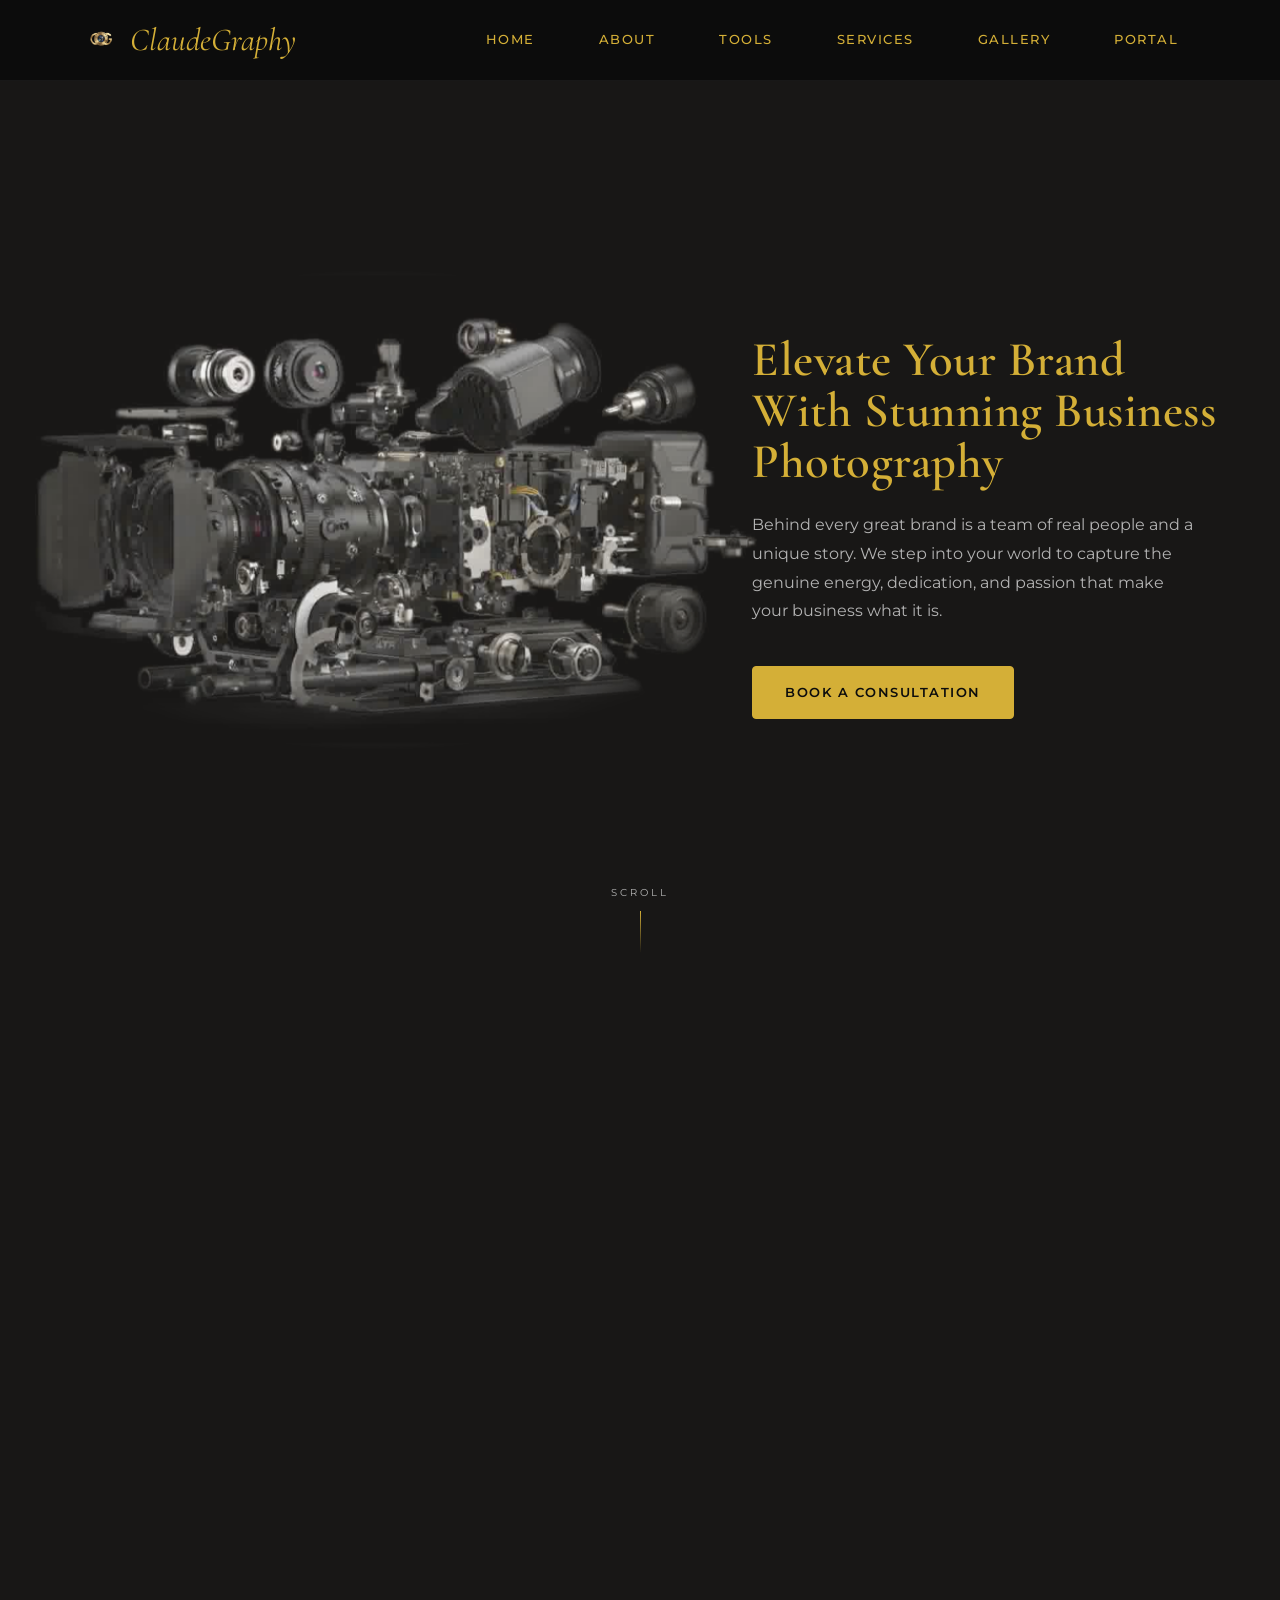
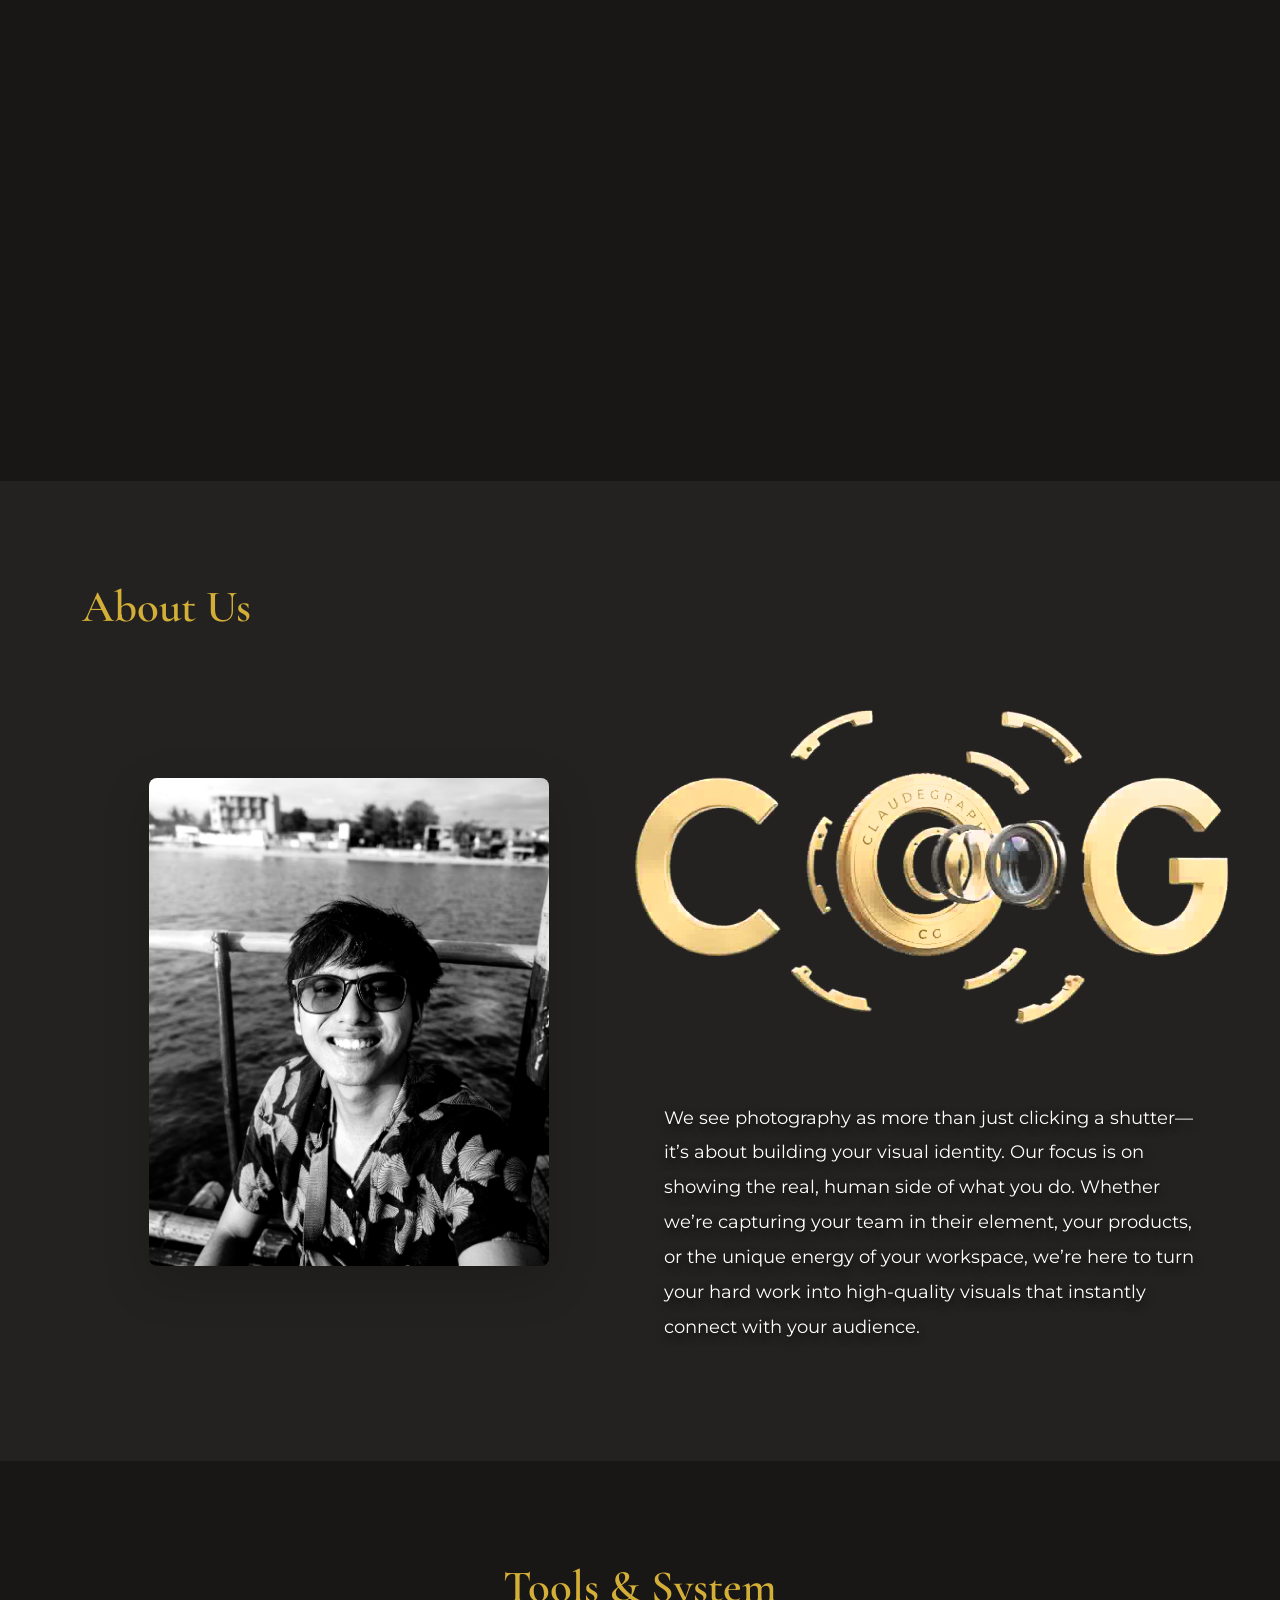
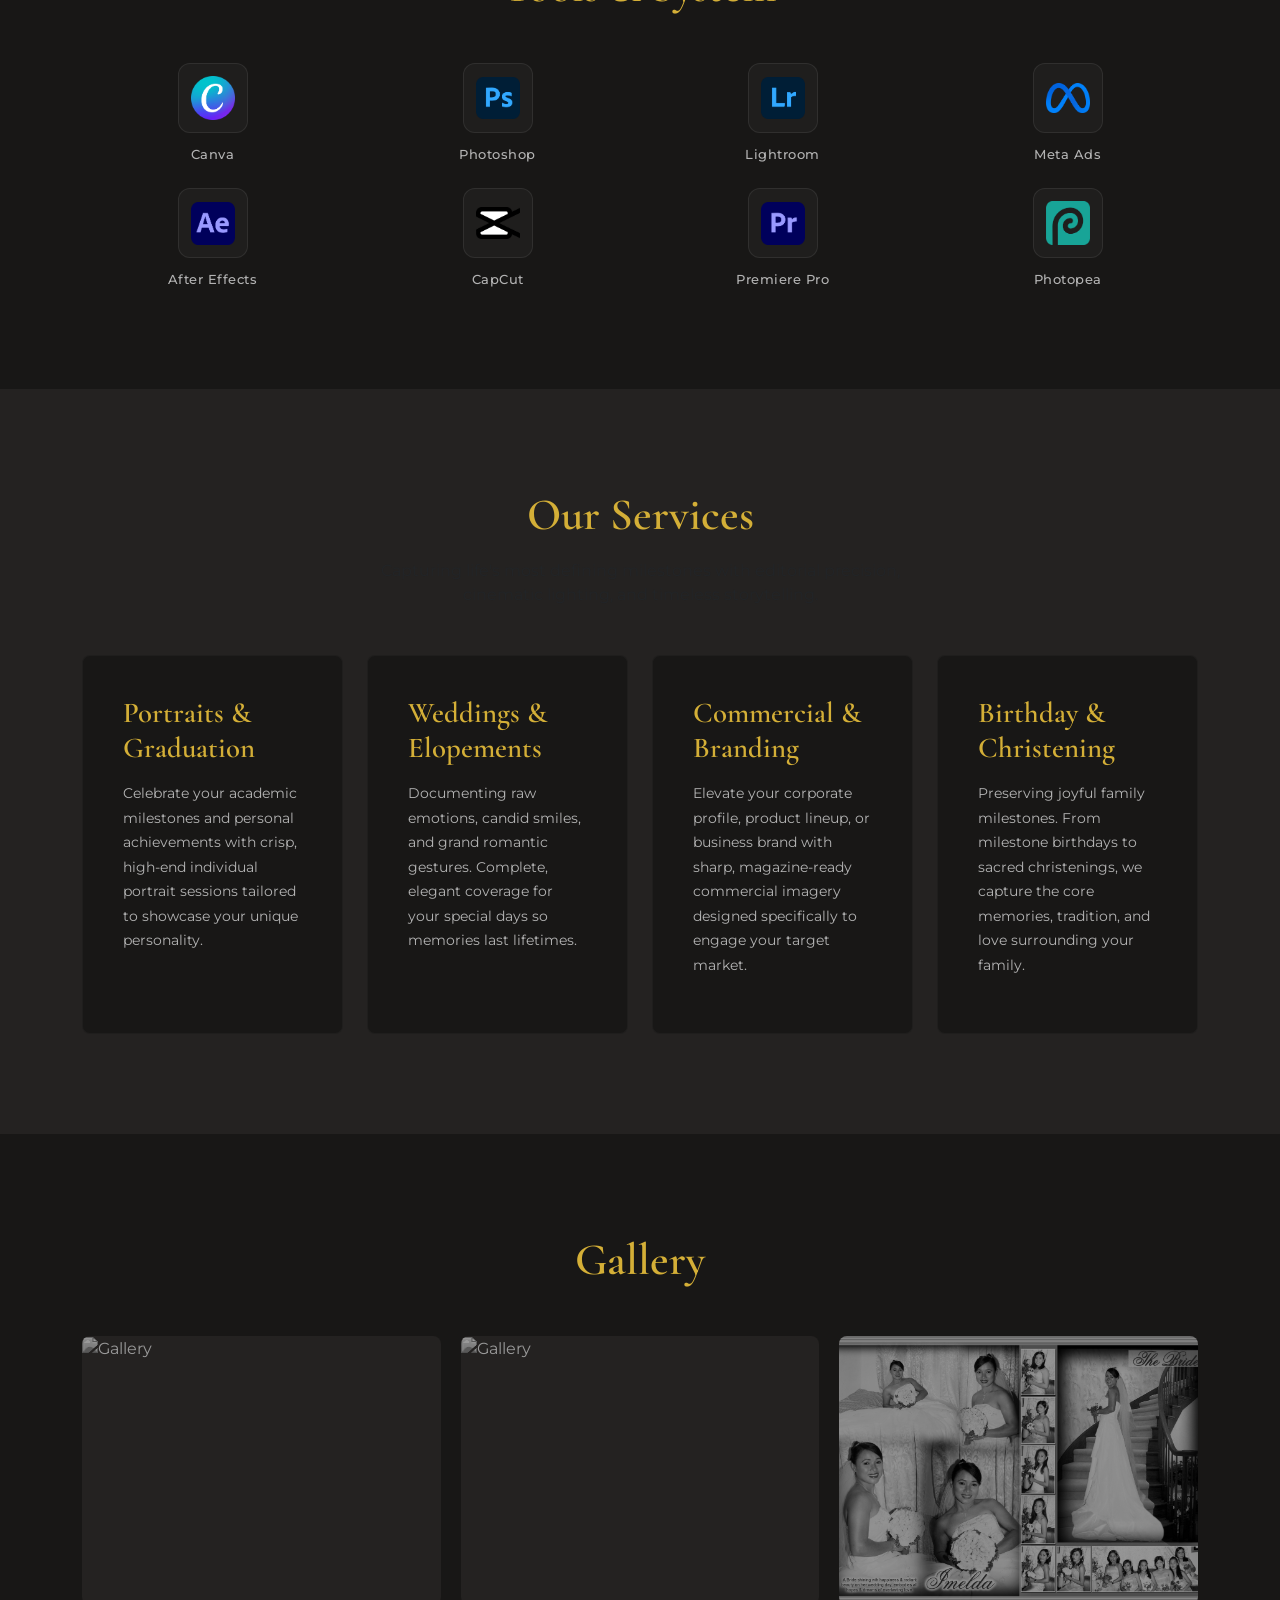
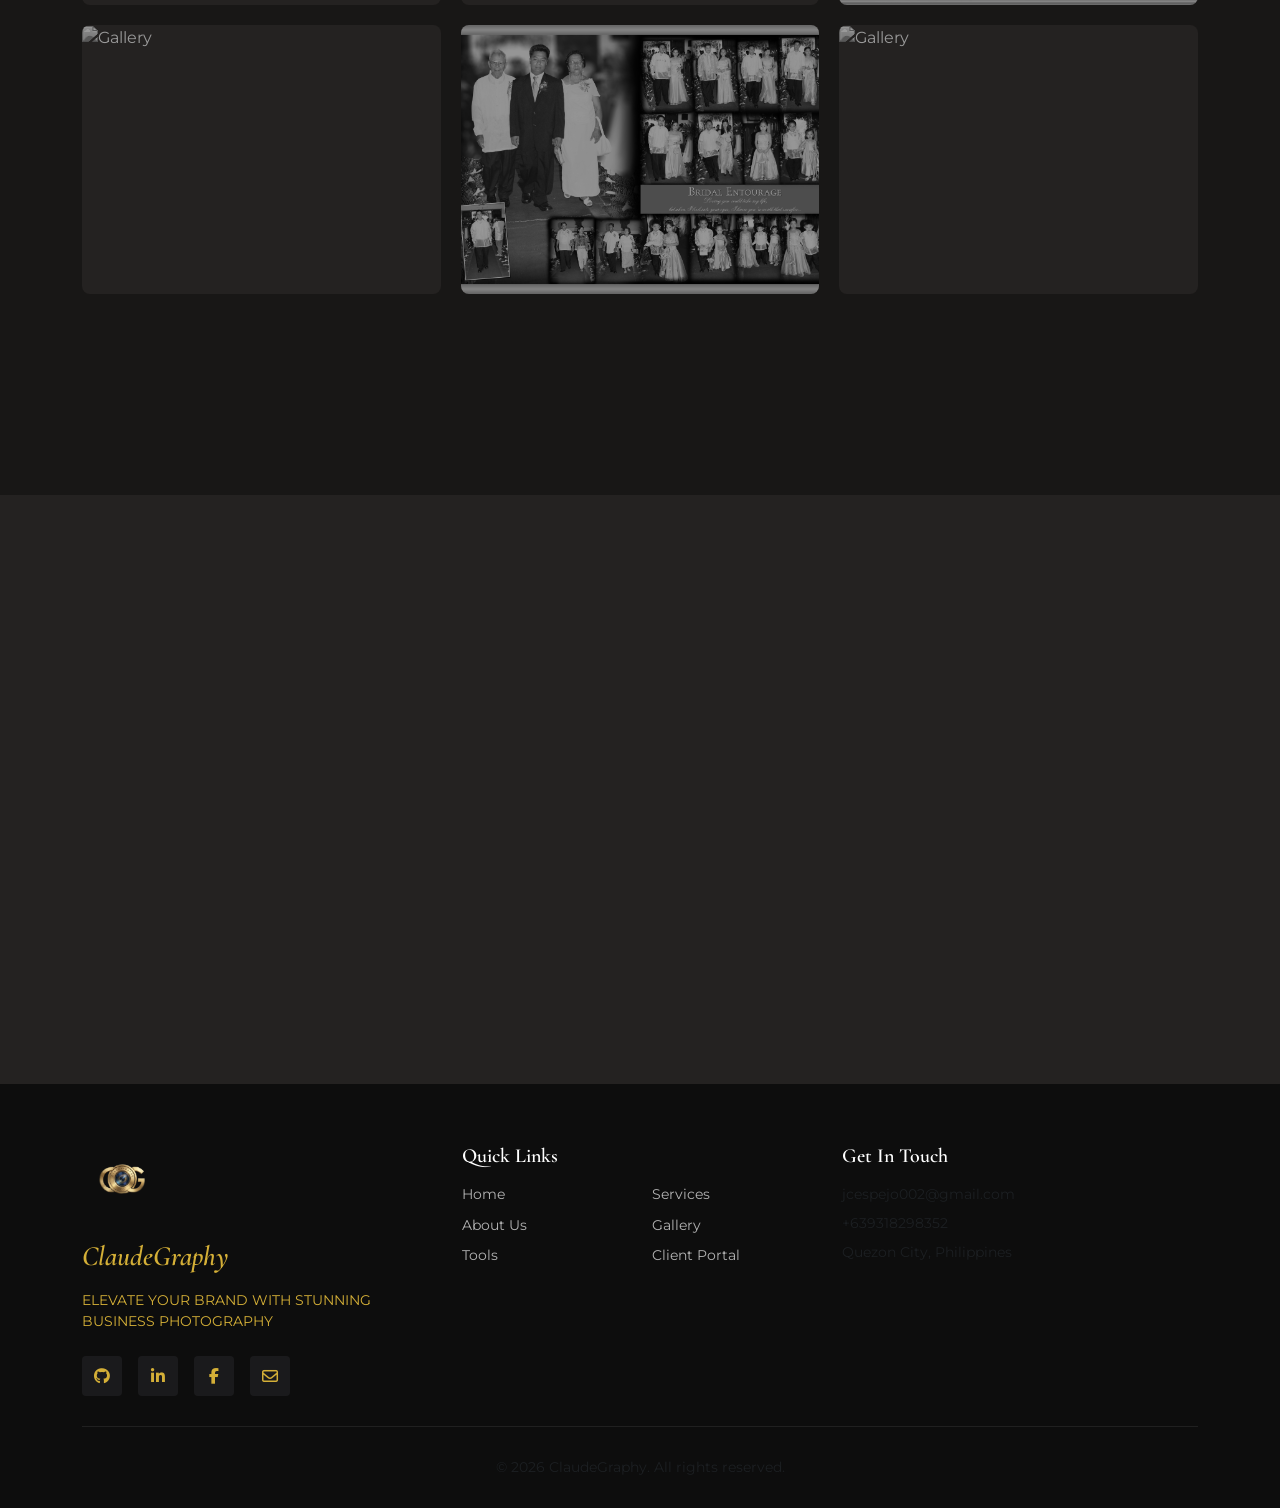
==== commit 051d9b95: "Updated About Us layout, added logo animation, fixed mobile responsiveness" ====
--- a/index.html
+++ b/index.html
@@ -1,9 +1,9 @@
 <!DOCTYPE html>
-<html lang="en">
+<html class="is-loading" lang="en">
 <head>
     <meta charset="UTF-8">
     <meta name="viewport" content="width=device-width, initial-scale=1.0">
-    <title>ClaudePhoto – Elevate Your Brand</title>
+    <title>ClaudeGraphy – Elevate Your Brand</title>
     
     <!-- Bootstrap 5 -->
     <link href="https://cdn.jsdelivr.net/npm/bootstrap@5.3.2/dist/css/bootstrap.min.css" rel="stylesheet">
@@ -29,7 +29,6 @@
             --font-heading: 'Cormorant Garamond', serif;
             --font-body: 'Montserrat', sans-serif;
         }
-
         :root { --nav-h: 96px; --ease-out: cubic-bezier(.22, 1, .36, 1); }
         html { scroll-padding-top: var(--nav-h); }
         html:not(.lenis) { scroll-behavior: smooth; }
@@ -37,7 +36,6 @@
         .lenis.lenis-smooth { scroll-behavior: auto !important; }
         .lenis.lenis-smooth [data-lenis-prevent] { overscroll-behavior: contain; }
         .lenis.lenis-stopped { overflow: hidden; }
-        
         body {
             background-color: var(--bg-surface);
             font-family: var(--font-body);
@@ -45,13 +43,10 @@
             overflow-x: hidden;
             -webkit-font-smoothing: antialiased;
         }
-
         h1, h2, h3, h4, h5, h6 {
             font-family: var(--font-heading);
             font-weight: 600;
         }
-
-        /* NAVBAR */
         .navbar {
             background-color: rgba(13, 13, 13, 0.98);
             backdrop-filter: blur(10px);
@@ -64,7 +59,24 @@
             background-color: rgba(13, 13, 13, 0.92);
             box-shadow: 0 12px 30px rgba(0, 0, 0, 0.35);
         }
-        
+        .nav-logo {
+            height: 38px; 
+            width: 38px;  
+            object-fit: cover; 
+            object-position: 18% center; 
+            margin-right: 0; 
+            border-radius: 50%; 
+            transform: translateY(2px); 
+        }
+        .footer-logo {
+            height: 80px;
+            width: 80px;
+            object-fit: cover;
+            object-position: 18% center; 
+            border-radius: 50%;
+            margin-bottom: 1rem;
+            transform: translateY(2px);
+        }
         .navbar-brand {
             color: var(--color-secondary) !important;
             font-size: 2rem;
@@ -82,7 +94,6 @@
             text-decoration: none !important;
             transform: none !important;
         }
-
         .nav-link {
             color: var(--color-secondary) !important;
             font-family: var(--font-body);
@@ -94,16 +105,12 @@
             transition: color 0.2s ease;
         }
         .nav-link:hover { color: #fff !important; }
-
-        /* HERO SECTION & STICKY SCROLL SETUP */
         #hero-section { padding: 0; position: relative; }
-
         .scroll-animation-wrapper {
             position: relative;
             height: 400vh;
             width: 100%;
         }
-
         .sticky-hero-content {
             position: sticky;
             top: 0;
@@ -116,12 +123,10 @@
             overflow: hidden;
             background-color: var(--bg-surface);
         }
-
         .container.hero-container {
             max-width: min(1600px, 100%);
             padding-inline: clamp(1rem, 3vw, 3rem);
         }
-
         .hero-title {
             color: var(--color-secondary);
             font-size: clamp(2.6rem, 3.8vw, 4.4rem);
@@ -129,7 +134,6 @@
             margin-bottom: 1.5rem;
             letter-spacing: 0.5px;
         }
-
         .hero-description {
             color: var(--color-third);
             font-size: 1rem;
@@ -137,7 +141,6 @@
             margin-bottom: 2.5rem;
             max-width: 95%;
         }
-
         #camera-canvas {
             display: block;
             width: 120%;
@@ -156,7 +159,6 @@
             pointer-events: none;
         }
         #camera-canvas.is-ready { opacity: 1; }
-
         .scroll-hint {
             position: absolute; left: 50%; bottom: 28px; transform: translateX(-50%);
             display: flex; flex-direction: column; align-items: center; gap: 10px;
@@ -173,7 +175,6 @@
             50% { transform: scaleY(1); opacity: 1; }
             100% { transform: scaleY(1); opacity: 0; }
         }
-
         .cta-button {
             background-color: var(--color-secondary);
             color: var(--bg-main);
@@ -194,19 +195,48 @@
             color: var(--color-secondary);
             transform: translateY(-2px);
         }
-
-        /* GENERAL SECTIONS */
         .section-padding { padding: 100px 0; }
         .section-heading {
             color: var(--color-secondary);
             font-size: clamp(2.5rem, 3.5vw, 3.5rem);
             margin-bottom: 1rem;
         }
-
-        /* ABOUT, TOOLS, SERVICES */
         #about-section { background-color: var(--bg-surface-secondary); position: relative; z-index: 10; }
         .about-text { color: var(--color-third); font-size: 1rem; line-height: 1.9; }
-
+        .about-text-container {
+            position: relative;
+            width: 100%;
+            display: flex;
+            flex-direction: column; 
+            align-items: center; 
+            gap: 1.5rem; 
+        }
+        #about-canvas {
+            position: relative; 
+            width: 140%; 
+            max-width: 700px; 
+            height: auto;
+            z-index: 1; 
+            pointer-events: none; 
+            opacity: 0;
+            transition: opacity 0.8s ease;
+            margin-top: -1rem; 
+            margin-bottom: 1rem;
+        }
+        #about-canvas.is-ready {
+            opacity: 1; 
+        }
+        .about-text {
+            position: relative;
+            z-index: 2; 
+            color: #ffffff; 
+            font-size: 1.15rem; 
+            font-weight: 400; 
+            line-height: 1.9; 
+            text-shadow: 0px 4px 10px rgba(0, 0, 0, 0.8); 
+            text-align: left; 
+            width: 100%;
+        }
         #tools { background-color: var(--bg-surface); position: relative; z-index: 10; }
         .tool-card { display: flex; flex-direction: column; align-items: center; transition: transform 0.3s ease; }
         .tool-card:hover { transform: translateY(-5px); }
@@ -219,7 +249,6 @@
         .icon-wrapper img { width: 100%; height: 100%; object-fit: contain; }
         .tool-card:hover .icon-wrapper { border-color: var(--color-secondary); box-shadow: 0 8px 20px rgba(212, 175, 55, 0.15); }
         .tool-card span { color: var(--color-third); font-size: 0.8rem; font-weight: 500; text-align: center; letter-spacing: 0.5px; }
-
         #services { background-color: var(--bg-surface-secondary); position: relative; z-index: 10; }
         .service-card {
             background: var(--bg-surface); padding: 2.5rem; border-radius: 8px;
@@ -228,19 +257,13 @@
         .service-card:hover { transform: translateY(-5px); border-color: var(--color-secondary); }
         .service-title { color: var(--color-secondary); font-size: 1.8rem; margin-bottom: 1rem; line-height: 1.2; }
         .service-description { color: var(--color-third); font-size: 0.9rem; line-height: 1.7; font-family: var(--font-body); }
-
-        /* =========================================
-           PREMIUM GALLERY LAYOUT (With B&W Hover)
-           ========================================= */
         #gallery { background-color: var(--bg-surface); position: relative; z-index: 10; }
-        
         .gallery-grid {
             display: grid;
             grid-template-columns: repeat(auto-fill, minmax(350px, 1fr));
             gap: 20px;
             margin-bottom: 3rem;
         }
-        
         .gallery-item {
             position: relative;
             border-radius: 8px;
@@ -250,32 +273,21 @@
             cursor: pointer;
             transition: transform 0.4s var(--ease-out), box-shadow 0.4s var(--ease-out);
         }
-        
-        /* --- THE B&W EFFECT --- */
         .gallery-item img {
             width: 100%; height: 100%; object-fit: cover;
-            /* Start in black and white, slightly dimmed */
             filter: grayscale(100%) brightness(0.6);
-            /* Smoothly animate the filter change */
             transition: filter 0.6s var(--ease-out), transform 0.6s var(--ease-out);
         }
-        
         .gallery-item::after {
-            content: '';
-            position: absolute;
-            inset: 0;
-            border: 1px solid transparent;
-            border-radius: 8px;
+            content: ''; position: absolute; inset: 0;
+            border: 1px solid transparent; border-radius: 8px;
             transition: border-color 0.3s ease, background 0.3s ease;
         }
-
-        /* --- HOVER STATE --- */
         .gallery-item:hover {
             transform: translateY(-5px);
             box-shadow: 0 15px 30px rgba(0,0,0,0.4);
         }
         .gallery-item:hover img {
-            /* Bring back full color and brightness */
             filter: grayscale(0%) brightness(1);
             transform: scale(1.05);
         }
@@ -283,7 +295,6 @@
             border-color: var(--color-secondary);
             background: rgba(212, 175, 55, 0.05);
         }
-        
         .btn-gallery {
             background-color: transparent; color: var(--color-secondary);
             border: 1px solid var(--color-secondary); padding: 1rem 2.5rem;
@@ -292,8 +303,6 @@
             transition: all 0.3s ease;
         }
         .btn-gallery:hover { background-color: var(--color-secondary); color: var(--bg-main); }
-
-        /* REDESIGNED MODAL */
         .modal-overlay {
             position: fixed; top: 0; left: 0; width: 100%; height: 100%;
             background-color: rgba(11,11,13,0.95); z-index: 2000;
@@ -302,10 +311,7 @@
             transition: opacity 0.3s ease, visibility 0.3s ease;
             backdrop-filter: blur(8px);
         }
-        .modal-overlay.is-active { 
-            opacity: 1; visibility: visible; pointer-events: auto; 
-        }
-        
+        .modal-overlay.is-active { opacity: 1; visibility: visible; pointer-events: auto; }
         .modal-wrapper {
             width: 95%; max-width: 1400px; max-height: 90vh;
             background: var(--bg-surface); border-radius: 12px; 
@@ -316,46 +322,30 @@
             transform: translateY(20px);
             transition: transform 0.4s var(--ease-out);
         }
-        .modal-overlay.is-active .modal-wrapper {
-            transform: translateY(0);
-        }
-
+        .modal-overlay.is-active .modal-wrapper { transform: translateY(0); }
         .modal-header {
             display: flex; justify-content: space-between; align-items: center;
             padding: 1.5rem 2rem; border-bottom: 1px solid rgba(255,255,255,0.05);
         }
-        .modal-header h3 {
-            color: var(--color-secondary); margin: 0; font-size: 2rem;
-        }
+        .modal-header h3 { color: var(--color-secondary); margin: 0; font-size: 2rem; }
         .modal-close {
             background: transparent; border: none; color: #fff; 
             font-size: 2.5rem; cursor: pointer; transition: color 0.2s; line-height: 1;
         }
         .modal-close:hover { color: var(--color-secondary); }
-
         .modal-body-grid {
-            display: grid; 
-            grid-template-columns: repeat(auto-fill, minmax(300px, 1fr));
-            gap: 15px; 
-            padding: 2rem;
-            overflow-y: auto; 
-            -webkit-overflow-scrolling: touch;
-            overscroll-behavior: contain;
-        }
-        
+            display: grid; grid-template-columns: repeat(auto-fill, minmax(300px, 1fr));
+            gap: 15px; padding: 2rem; overflow-y: auto; 
+            -webkit-overflow-scrolling: touch; overscroll-behavior: contain;
+        }
         .landscape-pop-card { 
             border-radius: 6px; overflow: hidden; aspect-ratio: 16 / 9; 
             background-color: var(--bg-surface-secondary);
         }
         .landscape-pop-card img { 
-            width: 100%; height: 100%; object-fit: cover; 
-            transition: transform 0.4s ease;
-        }
-        .landscape-pop-card:hover img {
-            transform: scale(1.03);
-        }
-
-        /* CONTACT */
+            width: 100%; height: 100%; object-fit: cover; transition: transform 0.4s ease;
+        }
+        .landscape-pop-card:hover img { transform: scale(1.03); }
         #contact { background-color: var(--bg-surface-secondary); position: relative; z-index: 10; }
         .contact-form input, .contact-form textarea {
             background-color: rgba(255,255,255,0.02); border: 1px solid rgba(255,255,255,0.1);
@@ -370,8 +360,6 @@
             text-transform: uppercase; letter-spacing: 1.5px; font-size: 0.8rem;
         }
         .btn-submit:hover { opacity: 0.9; }
-
-        /* FOOTER */
         #site-footer { background-color: var(--bg-main); padding: 60px 0 30px; position: relative; z-index: 10; }
         .footer-link { color: var(--color-third); text-decoration: none; transition: color 0.2s; display: block; margin-bottom: 10px; font-size: 0.85rem; }
         .footer-link:hover { color: var(--color-secondary); }
@@ -384,53 +372,40 @@
         .social-icon-box:hover { transform: translateY(-3px); border-color: var(--color-secondary); }
         .footer-divider { height: 1px; background: rgba(255,255,255,0.08); margin: 30px 0; }
         .text-brand-gold { color: var(--color-secondary) !important; }
-
-        /* ANIMATIONS */
         .hero-animate { animation: heroIn 1.1s var(--ease-out) backwards; }
         .hero-title.hero-animate { animation-delay: .15s; }
         .hero-description.hero-animate { animation-delay: .35s; }
         .cta-button.hero-animate { animation-delay: .55s; }
         @keyframes heroIn { from { opacity: 0; transform: translateY(28px); } }
-
         .scroll-animate { opacity: 0; transform: translateY(40px); transition: opacity 1s var(--ease-out), transform 1s var(--ease-out); }
         .scroll-animate.show { opacity: 1; transform: translateY(0); }
-
-        /* =========================================
-           PERFECT MOBILE CENTERING (344px and below)
-           ========================================= */
         @media (max-width: 991.98px) {
             .navbar-collapse { background-color: var(--bg-main); padding: 1rem; border-radius: 8px; margin-top: 1rem; border: 1px solid rgba(255,255,255,0.05); }
-            
             :root { --nav-h: 76px; }
             .scroll-animation-wrapper { height: 250vh; }
-            
             .sticky-hero-content { 
                 padding-top: calc(var(--nav-h) + 1rem); 
                 padding-bottom: 2vh; 
                 align-items: flex-start; 
             }
-
-            .hero-container {
+            .hero-container, .container {
                 width: 100% !important;
                 padding-left: 15px !important;
                 padding-right: 15px !important;
                 margin: 0 auto !important;
             }
-
-            .col-lg-5.ps-lg-4 { 
+            .col-lg-5.ps-lg-4, .col-lg-6 { 
                 padding-left: 15px !important; 
                 padding-right: 15px !important; 
                 width: 100% !important;
                 display: block !important;
             }
-            
             .hero-title { 
                 text-align: center !important; 
                 margin-top: 0; 
                 font-size: clamp(1.8rem, 6vw, 2.5rem); 
                 margin-bottom: 0.8rem; 
             }
-            
             .hero-description { 
                 text-align: center !important; 
                 margin-left: auto !important;
@@ -439,13 +414,7 @@
                 line-height: 1.6;
                 max-width: 100% !important;
             }
-            
-            .cta-button-wrapper {
-                display: flex;
-                justify-content: center;
-                width: 100%;
-            }
-
+            .cta-button-wrapper { display: flex; justify-content: center; width: 100%; }
             #camera-canvas { 
                 width: 100% !important; 
                 margin: 0 auto !important; 
@@ -453,35 +422,59 @@
                 transform: scale(1); 
                 object-fit: contain;
             }
-
-            /* Gallery & Modals */
+            .about-text { text-align: center; }
+            .about-text-container { padding: 1rem 0; }
+            #about-canvas { width: 100%; }
             .gallery-grid { grid-template-columns: 1fr; gap: 15px; }
             .modal-body-grid { grid-template-columns: 1fr; padding: 1rem; }
             .modal-header { padding: 1rem; }
             .modal-header h3 { font-size: 1.5rem; }
             .modal-wrapper { width: 100%; height: 100%; max-height: 100vh; border-radius: 0; }
         }
-
-        /* Extra Small Screens */
         @media (max-width: 400px) {
             .hero-title { font-size: 1.7rem; line-height: 1.1; }
             .hero-description { font-size: 0.8rem; }
             .cta-button { padding: 0.8rem 1.5rem; font-size: 0.75rem; width: 100%; max-width: 280px;}
             .sticky-hero-content { padding-top: calc(var(--nav-h) + 0.5rem); }
         }
-
         @media (prefers-reduced-motion: reduce) {
             .hero-animate { animation: none; }
             .scroll-animate { opacity: 1; transform: none; transition: none; }
         }
+    
+        html.is-loading, html.is-loading body { overflow: hidden; height: 100%; }
+        #preloader {
+            position: fixed; inset: 0; z-index: 99999;
+            background: #1a1918;
+            display: flex; flex-direction: column; align-items: center; justify-content: center;
+            gap: 1.4rem;
+            transition: opacity 0.7s ease, visibility 0.7s ease;
+        }
+        #preloader.is-done { opacity: 0; visibility: hidden; pointer-events: none; }
+        #preloader .pl-title {
+            font-family: 'Cormorant Garamond', serif; font-style: italic;
+            font-size: 2.2rem; color: #d4af37; letter-spacing: 1px;
+        }
+        #preloader .pl-bar { width: min(280px, 70vw); height: 3px; background: rgba(212, 175, 55, 0.18); border-radius: 3px; overflow: hidden; }
+        #preloader .pl-fill { height: 100%; width: 0%; background: #d4af37; transition: width 0.2s ease; }
+        #preloader .pl-text { font-size: 0.8rem; letter-spacing: 3px; color: rgba(255, 255, 255, 0.6); text-transform: uppercase; }
     </style>
 </head>
 <body>
 
+<div id="preloader" role="status" aria-live="polite">
+    <div class="pl-title">ClaudeGraphy</div>
+    <div class="pl-bar"><div class="pl-fill" id="pl-fill"></div></div>
+    <div class="pl-text">Loading <span id="pl-pct">0</span>%</div>
+</div>
+
 <!-- NAVBAR -->
 <header class="navbar navbar-expand-lg sticky-top">
     <div class="container">
-        <a class="navbar-brand" href="#hero-section">ClaudePhoto</a>
+        <a class="navbar-brand d-flex align-items-center" href="#hero-section" style="gap: 10px;">
+            <img src="images/logo removal copy.png" alt="ClaudePhoto Logo" class="nav-logo">
+            <span style="line-height: 1;">ClaudeGraphy</span>
+        </a>
         <button class="navbar-toggler border-0 shadow-none" type="button" data-bs-toggle="collapse" data-bs-target="#mainNav">
             <i class="fa-solid fa-bars" style="color: var(--color-secondary); font-size: 1.5rem;"></i>
         </button>
@@ -527,24 +520,31 @@
     </div>
 </main>
 
-<!-- ABOUT -->
+<!-- ABOUT SECTION (EXACT LAYOUT REVERTED) -->
 <section id="about-section" class="section-padding">
     <div class="container">
         <div class="text-center text-lg-start scroll-animate mb-5">
             <h2 class="section-heading">About Us</h2>
         </div>
         <div class="row align-items-center g-5">
+            <!-- Left side: The Photo -->
             <div class="col-lg-6 scroll-animate">
-                <img src="images/cam.png" alt="Camera Lens" class="img-fluid rounded-3 shadow-lg" loading="lazy">
+                <img src="images/bfaa9d54-0cd7-4211-b438-29fff2b461aa copy.jpg" alt="Camera Lens" class="img-fluid rounded-3 shadow-lg mx-auto d-block mb-4 mb-lg-0" style="max-width: 75%;" loading="lazy">
             </div>
+            <!-- Right side: Text with animation behind it -->
             <div class="col-lg-6 scroll-animate">
-                <p class="about-text">
-                    We see photography as more than just clicking a shutter—it’s about building your visual 
-                    identity. Our focus is on showing the real, human side of what you do. Whether we’re 
-                    capturing your team in their element, your products, or the unique energy of your 
-                    workspace, we’re here to turn your hard work into high-quality visuals that instantly 
-                    connect with your audience.
-                </p>
+                <div class="about-text-container">
+                    <!-- The absolute positioned canvas sits inside this container -->
+                    <canvas id="about-canvas" width="1080" height="720" role="img" aria-label="About Us animation"></canvas>
+                    
+                    <p class="about-text">
+                        We see photography as more than just clicking a shutter—it’s about building your visual 
+                        identity. Our focus is on showing the real, human side of what you do. Whether we’re 
+                        capturing your team in their element, your products, or the unique energy of your 
+                        workspace, we’re here to turn your hard work into high-quality visuals that instantly 
+                        connect with your audience.
+                    </p>
+                </div>
             </div>
         </div>
     </div>
@@ -644,70 +644,72 @@
             </div>
         </div>
     </div>
+</div>
 </section>
 
 <!-- CONTACT -->
 <section id="contact" class="section-padding">
-    <div class="container">
-        <div class="row justify-content-center scroll-animate">
-            <div class="col-lg-8 text-center mb-4">
-                <h2 class="section-heading">Contact Us</h2>
-            </div>
-            <div class="col-lg-8">
-                <form class="contact-form" action="https://formspree.io/f/mlgvndpl" method="POST">
-                    <div class="row g-3">
-                        <div class="col-md-6"><input type="text" name="name" placeholder="Name" required></div>
-                        <div class="col-md-6"><input type="email" name="email" placeholder="Email" required></div>
-                        <div class="col-12"><textarea name="message" placeholder="Message" rows="5" required></textarea></div>
-                        <div class="col-12 mt-4"><button type="submit" class="btn-submit">Submit</button></div>
-                    </div>
-                </form>
-            </div>
+<div class="container">
+    <div class="row justify-content-center scroll-animate">
+        <div class="col-lg-8 text-center mb-4">
+            <h2 class="section-heading">Contact Us</h2>
+        </div>
+        <div class="col-lg-8">
+            <form class="contact-form" action="https://formspree.io/f/mlgvndpl" method="POST">
+                <div class="row g-3">
+                    <div class="col-md-6"><input type="text" name="name" placeholder="Name" required></div>
+                    <div class="col-md-6"><input type="email" name="email" placeholder="Email" required></div>
+                    <div class="col-12"><textarea name="message" placeholder="Message" rows="5" required></textarea></div>
+                    <div class="col-12 mt-4"><button type="submit" class="btn-submit">Submit</button></div>
+                </div>
+            </form>
         </div>
     </div>
+</div>
 </section>
 
 <!-- FOOTER -->
 <footer id="site-footer">
-    <div class="container">
-        <div class="row g-4 text-center text-md-start">
-            <div class="col-lg-4 col-md-6">
-                <h3 class="mb-3" style="color: var(--color-secondary); font-style: italic; font-family: var(--font-heading);">ClaudePhoto</h3>
-                <p class="text-brand-gold small mb-4">ELEVATE YOUR BRAND WITH STUNNING BUSINESS PHOTOGRAPHY</p>
-                <div class="d-flex gap-3 justify-content-center justify-content-md-start">
-                    <a href="https://github.com" class="social-icon-box"><i class="fa-brands fa-github"></i></a>
-                    <a href="https://linkedin.com" class="social-icon-box"><i class="fa-brands fa-linkedin-in"></i></a>
-                    <a href="https://facebook.com" class="social-icon-box"><i class="fa-brands fa-facebook-f"></i></a>
-                    <a href="mailto:your-email@example.com" class="social-icon-box"><i class="fa-regular fa-envelope"></i></a>
+<div class="container">
+    <div class="row g-4 text-center text-md-start">
+        <div class="col-lg-4 col-md-6">
+            <img src="images/logo removal copy.png" alt="ClaudePhoto Logo" class="footer-logo d-block mx-auto mx-md-0">
+            <h3 class="mb-3" style="color: var(--color-secondary); font-style: italic; font-family: var(--font-heading);">ClaudeGraphy</h3>
+            <p class="text-brand-gold small mb-4">ELEVATE YOUR BRAND WITH STUNNING BUSINESS PHOTOGRAPHY</p>
+            <div class="d-flex gap-3 justify-content-center justify-content-md-start">
+                <a href="https://github.com" class="social-icon-box"><i class="fa-brands fa-github"></i></a>
+                <a href="https://linkedin.com" class="social-icon-box"><i class="fa-brands fa-linkedin-in"></i></a>
+                <a href="https://facebook.com" class="social-icon-box"><i class="fa-brands fa-facebook-f"></i></a>
+                <a href="mailto:your-email@example.com" class="social-icon-box"><i class="fa-regular fa-envelope"></i></a>
+            </div>
+        </div>
+        <div class="col-lg-4 col-md-6">
+            <h5 class="text-white mb-3">Quick Links</h5>
+            <div class="row">
+                <div class="col-6">
+                    <a href="#hero-section" class="footer-link">Home</a>
+                    <a href="#about-section" class="footer-link">About Us</a>
+                    <a href="#tools" class="footer-link">Tools</a>
+                </div>
+                <div class="col-6">
+                    <a href="#services" class="footer-link">Services</a>
+                    <a href="#gallery" class="footer-link">Gallery</a>
+                    <a href="#contact" class="footer-link">Client Portal</a>
                 </div>
             </div>
-            <div class="col-lg-4 col-md-6">
-                <h5 class="text-white mb-3">Quick Links</h5>
-                <div class="row">
-                    <div class="col-6">
-                        <a href="#hero-section" class="footer-link">Home</a>
-                        <a href="#about-section" class="footer-link">About Us</a>
-                        <a href="#tools" class="footer-link">Tools</a>
-                    </div>
-                    <div class="col-6">
-                        <a href="#services" class="footer-link">Services</a>
-                        <a href="#gallery" class="footer-link">Gallery</a>
-                        <a href="#contact" class="footer-link">Client Portal</a>
-                    </div>
-                </div>
-            </div>
-            <div class="col-lg-4 col-md-12 text-center text-md-start">
-                <h5 class="text-white mb-3">Get In Touch</h5>
-                <p class="text-muted small mb-2">jcespejo002@gmail.com</p>
-                <p class="text-muted small mb-2">+639318298352</p>
-                <p class="text-muted small">Quezon City, Philippines</p>
-            </div>
-        </div>
-        <div class="footer-divider"></div>
-        <div class="text-center">
-            <p class="text-muted small mb-0">© 2026 ClaudePhoto. All rights reserved.</p>
+        </div>
+        <div class="col-lg-4 col-md-12 text-center text-md-start">
+            <h5 class="text-white mb-3">Get In Touch</h5>
+            <p class="text-muted small mb-2">jcespejo002@gmail.com</p>
+            <p class="text-muted small mb-2">+639318298352</p>
+            <p class="text-muted small">Quezon City, Philippines</p>
         </div>
     </div>
+    <div class="footer-divider"></div>
+    <div class="text-center">
+        <p class="text-muted small mb-0">© 2026 ClaudeGraphy. All rights reserved.</p>
+    </div>
+</div>
 </footer>
 
 <!-- Bootstrap JS -->
@@ -715,207 +717,362 @@
 <!-- Lenis (smooth scrolling) -->
 <script src="https://cdn.jsdelivr.net/npm/lenis@1.1.13/dist/lenis.min.js"></script>
 <script>
-    // --- 1. SCROLL REVEAL ANIMATIONS ---
-    document.addEventListener("DOMContentLoaded", () => {
-        const observer = new IntersectionObserver((entries) => {
-            entries.forEach(entry => {
-                if (entry.isIntersecting) {
-                    entry.target.classList.add('show');
-                    observer.unobserve(entry.target);
-                }
-            });
-        }, { threshold: 0.1, rootMargin: "0px 0px -50px 0px" });
+// --- 1. SCROLL REVEAL ANIMATIONS ---
+document.addEventListener("DOMContentLoaded", () => {
+    const observer = new IntersectionObserver((entries) => {
+        entries.forEach(entry => {
+            if (entry.isIntersecting) {
+                entry.target.classList.add('show');
+                observer.unobserve(entry.target);
+            }
+        });
+    }, { threshold: 0.1, rootMargin: "0px 0px -50px 0px" });
+    
+    document.querySelectorAll('.scroll-animate').forEach(el => observer.observe(el));
+});
+
+// --- 2. SMOOTH SCROLL SETUP ---
+let lenis = null;
+const nav = document.querySelector(".navbar");
+
+const syncNavHeight = () =>
+    document.documentElement.style.setProperty("--nav-h", nav.offsetHeight + "px");
+syncNavHeight();
+window.addEventListener("resize", syncNavHeight);
+window.addEventListener("load", syncNavHeight);
+
+if (window.Lenis && !window.matchMedia("(prefers-reduced-motion: reduce)").matches) {
+    lenis = new Lenis({
+        duration: 1.25,
+        easing: t => Math.min(1, 1.001 - Math.pow(2, -10 * t)),
+        smoothWheel: true
+    });
+    window.__lenis = lenis;
+
+    document.querySelectorAll('a[href^="#"]').forEach(a => {
+        a.addEventListener("click", e => {
+            const id = a.getAttribute("href");
+            if (id.length < 2) return;
+            const isHome = id === "#hero-section";
+            const el = isHome ? null : document.querySelector(id);
+            if (!isHome && !el) return;
+            e.preventDefault();
+            lenis.scrollTo(isHome ? 0 : el, { offset: isHome ? 0 : -(nav.offsetHeight - 1), duration: 1.6 });
+            const menu = document.getElementById("mainNav");
+            if (menu && menu.classList.contains("show") && window.bootstrap) {
+                bootstrap.Collapse.getOrCreateInstance(menu).hide();
+            }
+        });
+    });
+}
+
+// --- 3. HERO CAMERA ANIMATION ---
+(() => {
+    const reduceMotion = window.matchMedia("(prefers-reduced-motion: reduce)").matches;
+    const hint = document.querySelector(".scroll-hint");
+    const canvas = document.getElementById("camera-canvas");
+    const ctx = canvas.getContext("2d");
+    const wrapper = document.querySelector(".scroll-animation-wrapper");
+
+    const totalFrames = 240;
+    const folderPath  = "ezgif-7b108d59fd5722b9-jpg/";
+    const frameSrc = i => `${folderPath}ezgif-frame-${String(i).padStart(3, "0")}.jpg`;
+
+    const frames = new Array(totalFrames);
+    let nextToLoad = 1, sized = false, shown = -1;
+
+    const ready = img => img && img.complete && img.naturalWidth > 0;
+
+    const draw = idx => {
+        let j = -1;
+        for (let d = 0; d < totalFrames; d++) {
+            if (ready(frames[idx - d])) { j = idx - d; break; }
+            if (ready(frames[idx + d])) { j = idx + d; break; }
+        }
+        if (j < 0 || j === shown) return;
+        ctx.clearRect(0, 0, canvas.width, canvas.height);
+        ctx.drawImage(frames[j], 0, 0, canvas.width, canvas.height);
+        shown = j;
+        canvas.classList.add("is-ready");
+    };
+
+    const loadNext = () => {
+        if (nextToLoad > totalFrames) return;
+        const i = nextToLoad++;
+        const img = new Image();
+        img.decoding = "async";
+        img.onload = () => {
+            if (!sized) {                      
+                canvas.width = img.naturalWidth;
+                canvas.height = img.naturalHeight;
+                sized = true;
+            }
+            if (i === 1) draw(0); 
+            shown = -1;                         
+            loadNext();
+        };
+        img.onerror = loadNext;
+        img.src = frameSrc(i);
+        frames[i - 1] = img;
+    };
+    
+    draw(0); 
+    for (let k = 0; k < 8; k++) loadNext();
+
+    let current = 0;
+    const loop = () => {
+        const rect = wrapper.getBoundingClientRect();
+        const range = wrapper.offsetHeight - window.innerHeight;
+        const target = Math.max(0, Math.min(1, -rect.top / range));
+
+        current += (target - current) * (reduceMotion ? 1 : 0.12);
+        if (Math.abs(target - current) < 0.0004) current = target;
+
+        const p = Math.min(1, current / 0.92);
         
-        document.querySelectorAll('.scroll-animate').forEach(el => observer.observe(el));
-    });
-
-    // --- 2. SMOOTH SCROLL + CAMERA EXPLOSION (Optimized) ---
-    (() => {
-        const reduceMotion = window.matchMedia("(prefers-reduced-motion: reduce)").matches;
-        const nav     = document.querySelector(".navbar");
-        const hint    = document.querySelector(".scroll-hint");
-        const canvas  = document.getElementById("camera-canvas");
-        const ctx     = canvas.getContext("2d");
-        const wrapper = document.querySelector(".scroll-animation-wrapper");
-
-        const syncNavHeight = () =>
-            document.documentElement.style.setProperty("--nav-h", nav.offsetHeight + "px");
-        syncNavHeight();
-        window.addEventListener("resize", syncNavHeight);
-        window.addEventListener("load", syncNavHeight);
-
-        let lenis = null;
-        if (window.Lenis && !reduceMotion) {
-            lenis = new Lenis({
-                duration: 1.25,
-                easing: t => Math.min(1, 1.001 - Math.pow(2, -10 * t)),
-                smoothWheel: true
-            });
-            window.__lenis = lenis;
-
-            document.querySelectorAll('a[href^="#"]').forEach(a => {
-                a.addEventListener("click", e => {
-                    const id = a.getAttribute("href");
-                    if (id.length < 2) return;
-                    const isHome = id === "#hero-section";
-                    const el = isHome ? null : document.querySelector(id);
-                    if (!isHome && !el) return;
-                    e.preventDefault();
-                    lenis.scrollTo(isHome ? 0 : el, { offset: isHome ? 0 : -(nav.offsetHeight - 1), duration: 1.6 });
-                    const menu = document.getElementById("mainNav");
-                    if (menu && menu.classList.contains("show") && window.bootstrap) {
-                        bootstrap.Collapse.getOrCreateInstance(menu).hide();
-                    }
-                });
-            });
-        }
-
-        // Load Images
-        const totalFrames = 240;
-        const folderPath  = "ezgif-7b108d59fd5722b9-jpg/";
-        const frameSrc = i => `${folderPath}ezgif-frame-${String(i).padStart(3, "0")}.jpg`;
-
-        const frames = new Array(totalFrames);
-        let nextToLoad = 1, sized = false, shown = -1;
-
-        const ready = img => img && img.complete && img.naturalWidth > 0;
-
-        const draw = idx => {
-            let j = -1;
-            for (let d = 0; d < totalFrames; d++) {
-                if (ready(frames[idx - d])) { j = idx - d; break; }
-                if (ready(frames[idx + d])) { j = idx + d; break; }
-            }
-            if (j < 0 || j === shown) return;
-            ctx.clearRect(0, 0, canvas.width, canvas.height);
-            ctx.drawImage(frames[j], 0, 0, canvas.width, canvas.height);
-            shown = j;
-            canvas.classList.add("is-ready");
+        if (p > 0 && p < 1) {
+            draw(Math.min(totalFrames - 1, Math.round(p * (totalFrames - 1))));
+            canvas.style.transform = `scale(${1 + 0.07 * p})`;
+        }
+
+        const y = window.scrollY;
+        nav.classList.toggle("scrolled", y > 40);
+        if (hint) hint.style.opacity = Math.max(0, 1 - y / 160);
+
+        if (lenis) lenis.raf(performance.now());
+        requestAnimationFrame(loop);
+    };
+    requestAnimationFrame(loop);
+})();
+
+// --- 4. ABOUT US BACKGROUND ANIMATION ---
+(() => {
+    const canvas = document.getElementById("about-canvas");
+    if (!canvas) return;
+    const ctx = canvas.getContext("2d");
+    const wrapper = canvas.parentElement; // The text container
+
+    const totalFrames = 120;
+    const folderPath = "ezgif-7c18cca8950267ff-jpg/";
+    const frameSrc = i => `${folderPath}ezgif-frame-${String(i).padStart(3, "0")}.jpg`;
+
+    const frames = new Array(totalFrames);
+    let nextToLoad = 1, sized = false, shown = -1;
+    let startedLoading = false;
+    let animationStarted = false;
+
+    const ready = img => img && img.complete && img.naturalWidth > 0;
+
+
+    const removeBlack = () => {
+        try {
+            const frame = ctx.getImageData(0, 0, canvas.width, canvas.height);
+            const d = frame.data;
+            const floor = 14;
+            for (let p = 0; p < d.length; p += 4) {
+                const m = Math.max(d[p], d[p + 1], d[p + 2]);
+                if (m <= floor) { d[p] = d[p + 1] = d[p + 2] = d[p + 3] = 0; continue; }
+                const k = 255 / m;
+                d[p]     = Math.min(255, d[p] * k);
+                d[p + 1] = Math.min(255, d[p + 1] * k);
+                d[p + 2] = Math.min(255, d[p + 2] * k);
+                d[p + 3] = Math.min(255, ((m - floor) * 255 / (255 - floor)) * 1.6);
+            }
+            ctx.putImageData(frame, 0, 0);
+        } catch (e) {}
+    };
+
+    const draw = idx => {
+        let j = -1;
+        for (let d = 0; d < totalFrames; d++) {
+            if (ready(frames[idx - d])) { j = idx - d; break; }
+            if (ready(frames[idx + d])) { j = idx + d; break; }
+        }
+        if (j < 0 || j === shown) return;
+        
+        ctx.clearRect(0, 0, canvas.width, canvas.height);
+        ctx.drawImage(frames[j], 0, 0, canvas.width, canvas.height);
+        removeBlack();
+        shown = j;
+        canvas.classList.add("is-ready");
+    };
+
+    const loadNext = () => {
+        if (nextToLoad > totalFrames) return;
+        const i = nextToLoad++;
+        const img = new Image();
+        img.decoding = "async";
+        img.onload = () => {
+            if (!sized) {                      
+                canvas.width = img.naturalWidth;
+                canvas.height = img.naturalHeight;
+                sized = true;
+            }
+            if (i === 1) draw(0); 
+            shown = -1;                         
+            loadNext();
         };
-
-        const loadNext = () => {
-            if (nextToLoad > totalFrames) return;
-            const i = nextToLoad++;
-            const img = new Image();
-            img.decoding = "async";
-            img.onload = () => {
-                if (!sized) {                      
-                    canvas.width = img.naturalWidth;
-                    canvas.height = img.naturalHeight;
-                    sized = true;
-                }
-                
-                // Draw the first frame immediately when it finishes loading
-                if (i === 1) {
-                    draw(0); 
-                }
-
-                shown = -1;                         
-                loadNext();
-            };
-            img.onerror = loadNext;
-            img.src = frameSrc(i);
-            frames[i - 1] = img;
-        };
-        
-        // Try drawing right away in case the browser cached the image
-        draw(0); 
-        
+        img.onerror = loadNext;
+        img.src = frameSrc(i);
+        frames[i - 1] = img;
+    };
+
+    const startLoading = () => {
+        if (startedLoading) return;
+        startedLoading = true;
+        draw(0);
         for (let k = 0; k < 8; k++) loadNext();
-
-        // Animation Loop
-        let current = 0;
-        const loop = () => {
+    };
+
+    const observer = new IntersectionObserver((entries) => {
+        if (entries[0].isIntersecting) {
+            startLoading();
+            animationStarted = true;
+            observer.disconnect(); 
+        }
+    }, { rootMargin: "300px" }); 
+
+    observer.observe(wrapper);
+
+    let current = 0;
+    const loop = () => {
+        if (animationStarted) {
             const rect = wrapper.getBoundingClientRect();
-            const range = wrapper.offsetHeight - window.innerHeight;
-            const target = Math.max(0, Math.min(1, -rect.top / range));
-
-            current += (target - current) * (reduceMotion ? 1 : 0.12);
-            if (Math.abs(target - current) < 0.0004) current = target;
-
-            const p = Math.min(1, current / 0.92);
-            
-            // Only redraw if necessary
-            if (p > 0 && p < 1) {
-                draw(Math.min(totalFrames - 1, Math.round(p * (totalFrames - 1))));
-                canvas.style.transform = `scale(${1 + 0.07 * p})`;
-            }
-
-            const y = window.scrollY;
-            nav.classList.toggle("scrolled", y > 40);
-            if (hint) hint.style.opacity = Math.max(0, 1 - y / 160);
-
-            if (lenis) lenis.raf(performance.now());
-            requestAnimationFrame(loop);
-        };
+            const windowHeight = window.innerHeight;
+
+            // Scroll progress calculation based on the text container
+            let target = (windowHeight - rect.top) / (windowHeight + rect.height);
+            target = Math.max(0, Math.min(1, target * 1.8)); // Multiplier for speed
+
+            current += (target - current) * 0.1;
+            if (Math.abs(target - current) < 0.001) current = target;
+
+            if (current > 0 && current < 1) {
+                draw(Math.min(totalFrames - 1, Math.round(current * (totalFrames - 1))));
+            }
+        }
         requestAnimationFrame(loop);
-    })();
-
-    // --- 3. GALLERY MODAL (Smooth Open/Close) ---
-    const viewGalleryBtn = document.getElementById("toggle-gallery-btn");
-    const galleryModal = document.getElementById("gallery-modal");
-    const closeModalBtn = document.getElementById("close-modal-btn");
-
-    viewGalleryBtn.addEventListener("click", () => {
-        galleryModal.classList.add("is-active");
-        document.body.style.overflow = "hidden";
-        if (window.__lenis) window.__lenis.stop();
-    });
-
-    const closeModal = () => {
-        galleryModal.classList.remove("is-active");
-        document.body.style.overflow = "";
-        if (window.__lenis) window.__lenis.start();
     };
-
-    closeModalBtn.addEventListener("click", closeModal);
-    galleryModal.addEventListener("click", (e) => {
-        if (e.target === galleryModal) closeModal();
-    });
-
-    // --- 4. FORM SUBMISSION ---
-    document.querySelector(".contact-form").addEventListener("submit", async (e) => {
-        e.preventDefault();
-        const btn = e.target.querySelector(".btn-submit");
-        const originalText = btn.textContent;
-        
-        btn.textContent = "Sending...";
-        btn.disabled = true;
-
-        try {
-            const res = await fetch(e.target.action, {
-                method: 'POST',
-                body: new FormData(e.target),
-                headers: { 'Accept': 'application/json' }
-            });
-
-            if (res.ok) {
-                Swal.fire({
-                    title: 'Message Sent!',
-                    text: 'Thank you! Your message has been delivered straight to my inbox.',
-                    icon: 'success',
-                    background: '#181716',
-                    color: '#ffffff',
-                    confirmButtonColor: '#d4af37'
-                });
-                e.target.reset();
-            } else {
-                throw new Error();
-            }
-        } catch {
+    requestAnimationFrame(loop);
+})();
+
+// --- 5. GALLERY MODAL ---
+const viewGalleryBtn = document.getElementById("toggle-gallery-btn");
+const galleryModal = document.getElementById("gallery-modal");
+const closeModalBtn = document.getElementById("close-modal-btn");
+
+viewGalleryBtn.addEventListener("click", () => {
+    galleryModal.classList.add("is-active");
+    document.body.style.overflow = "hidden";
+    if (window.__lenis) window.__lenis.stop();
+});
+
+const closeModal = () => {
+    galleryModal.classList.remove("is-active");
+    document.body.style.overflow = "";
+    if (window.__lenis) window.__lenis.start();
+};
+
+closeModalBtn.addEventListener("click", closeModal);
+galleryModal.addEventListener("click", (e) => {
+    if (e.target === galleryModal) closeModal();
+});
+
+// --- 6. FORM SUBMISSION ---
+document.querySelector(".contact-form").addEventListener("submit", async (e) => {
+    e.preventDefault();
+    const btn = e.target.querySelector(".btn-submit");
+    const originalText = btn.textContent;
+    
+    btn.textContent = "Sending...";
+    btn.disabled = true;
+
+    try {
+        const res = await fetch(e.target.action, {
+            method: 'POST',
+            body: new FormData(e.target),
+            headers: { 'Accept': 'application/json' }
+        });
+
+        if (res.ok) {
             Swal.fire({
-                title: 'Oops...',
-                text: 'There was an issue dispatching your request. Please check fields and try again.',
-                icon: 'error',
+                title: 'Message Sent!',
+                text: 'Thank you! Your message has been delivered straight to my inbox.',
+                icon: 'success',
                 background: '#181716',
                 color: '#ffffff',
                 confirmButtonColor: '#d4af37'
             });
-        } finally {
-            btn.textContent = originalText;
-            btn.disabled = false;
-        }
+            e.target.reset();
+        } else {
+            throw new Error();
+        }
+    } catch {
+        Swal.fire({
+            title: 'Oops...',
+            text: 'There was an issue dispatching your request. Please check fields and try again.',
+            icon: 'error',
+            background: '#181716',
+            color: '#ffffff',
+            confirmButtonColor: '#d4af37'
+        });
+    } finally {
+        btn.textContent = originalText;
+        btn.disabled = false;
+    }
+});
+</script>
+<script>
+(() => {
+    const sets = [
+        { dir: "ezgif-7b108d59fd5722b9-jpg/", count: 240 },
+        { dir: "ezgif-7c18cca8950267ff-jpg/", count: 120 }
+    ];
+    const urls = [];
+    sets.forEach(s => {
+        for (let i = 1; i <= s.count; i++) urls.push(`${s.dir}ezgif-frame-${String(i).padStart(3, "0")}.jpg`);
     });
+
+    const root = document.documentElement;
+    const overlay = document.getElementById("preloader");
+    const fill = document.getElementById("pl-fill");
+    const pct = document.getElementById("pl-pct");
+    const keep = (window.__frameKeep = []);
+    const total = urls.length;
+    let done = 0, next = 0, finished = false;
+
+    if (window.__lenis) window.__lenis.stop();
+
+    const finish = () => {
+        if (finished) return;
+        finished = true;
+        overlay.classList.add("is-done");
+        root.classList.remove("is-loading");
+        window.scrollTo(0, 0);
+        if (window.__lenis) { window.__lenis.scrollTo(0, { immediate: true }); window.__lenis.start(); }
+        setTimeout(() => overlay.remove(), 900);
+    };
+
+    const tick = () => {
+        done++;
+        const p = Math.round((done / total) * 100);
+        fill.style.width = p + "%";
+        pct.textContent = p;
+        if (done >= total) finish();
+    };
+
+    const worker = () => {
+        if (next >= total) return;
+        const img = new Image();
+        img.decoding = "async";
+        img.onload = img.onerror = () => { tick(); worker(); };
+        img.src = urls[next++];
+        keep.push(img);
+    };
+
+    for (let k = 0; k < 16; k++) worker();
+    setTimeout(finish, 90000);
+})();
 </script>
 </body>
 </html>
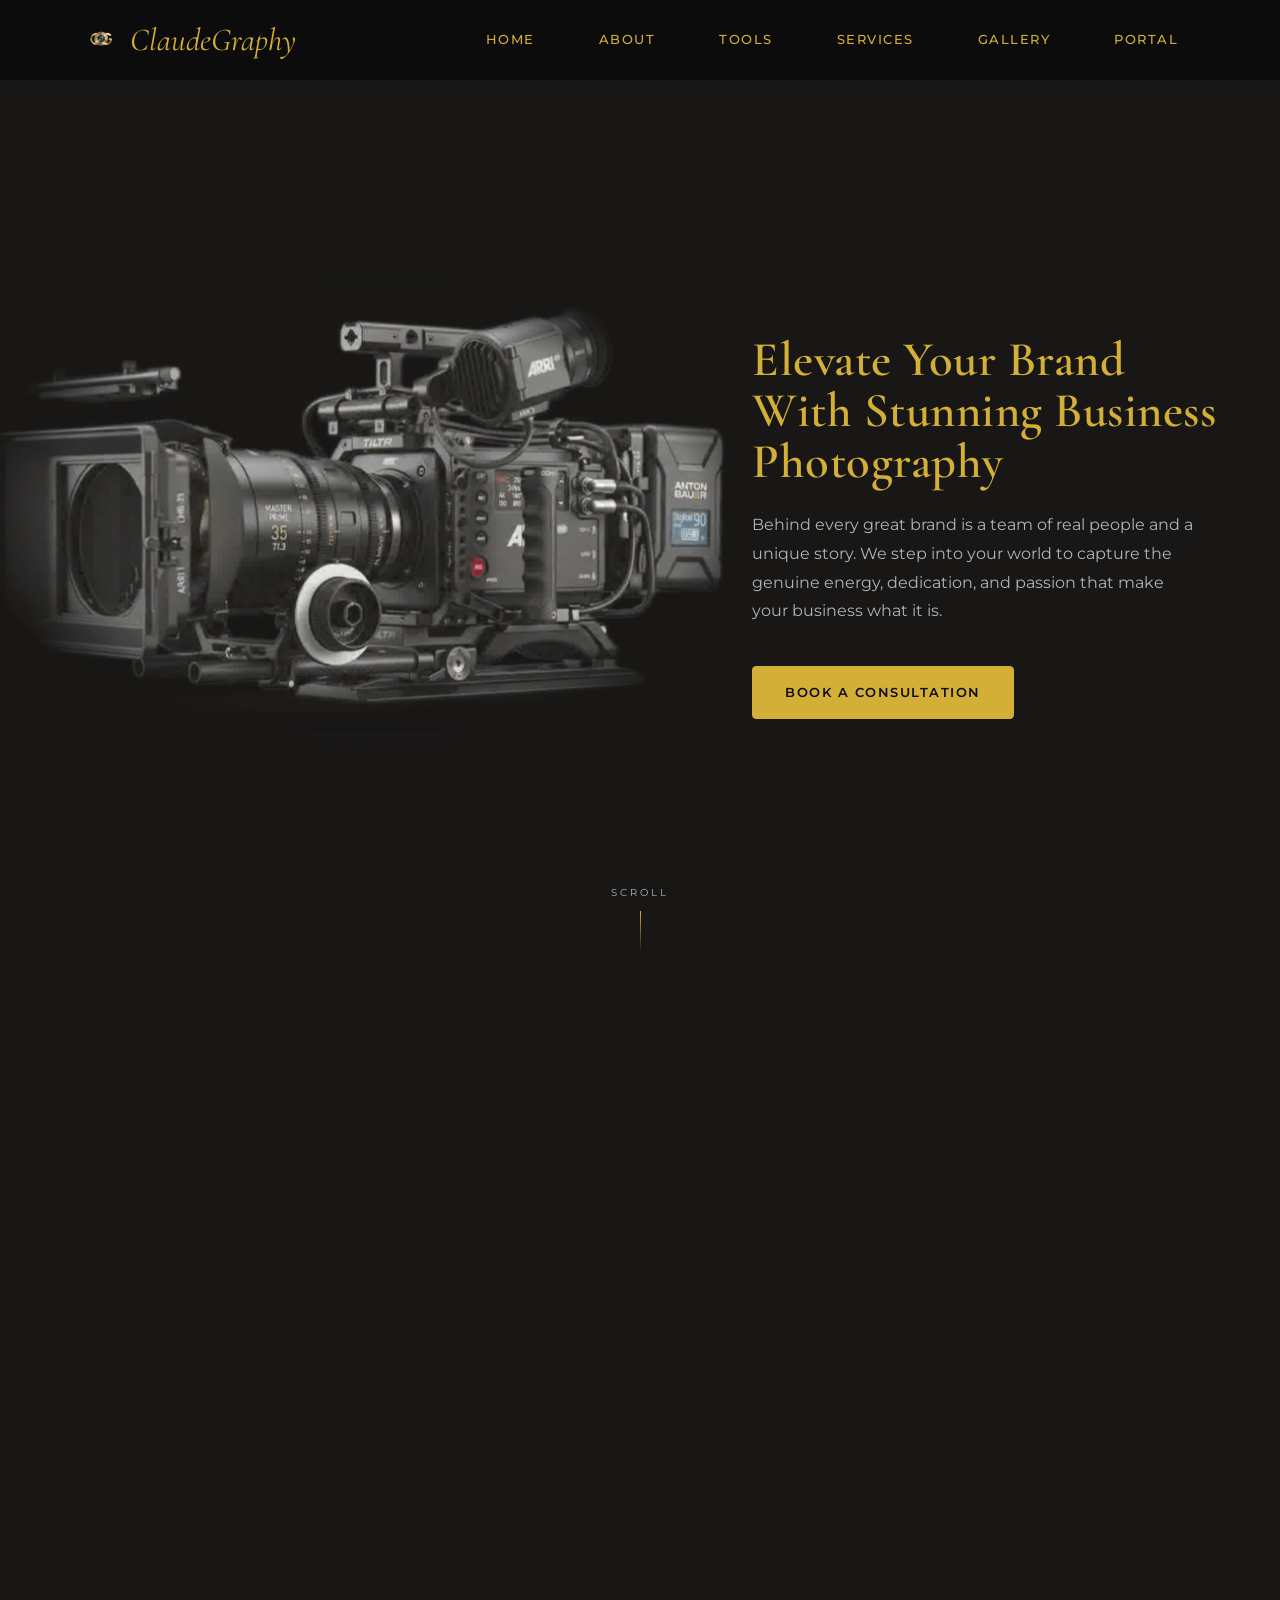
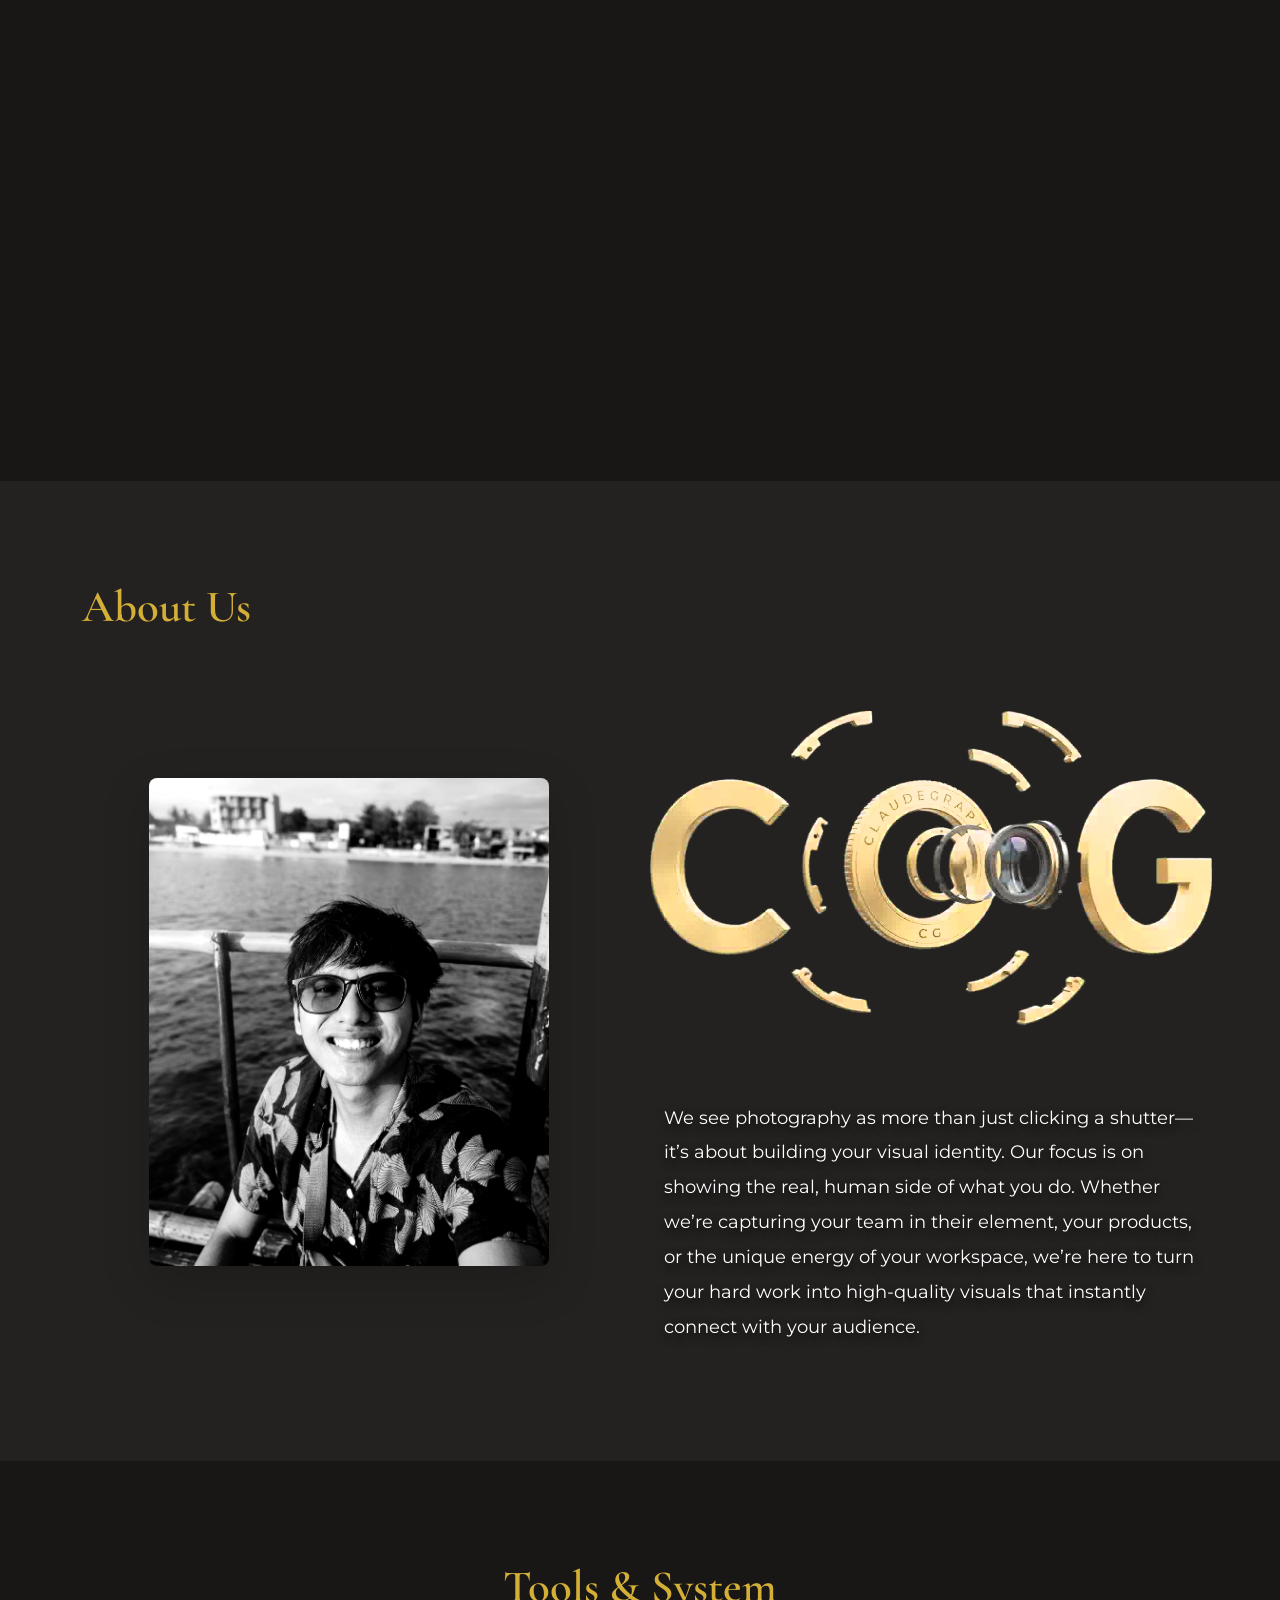
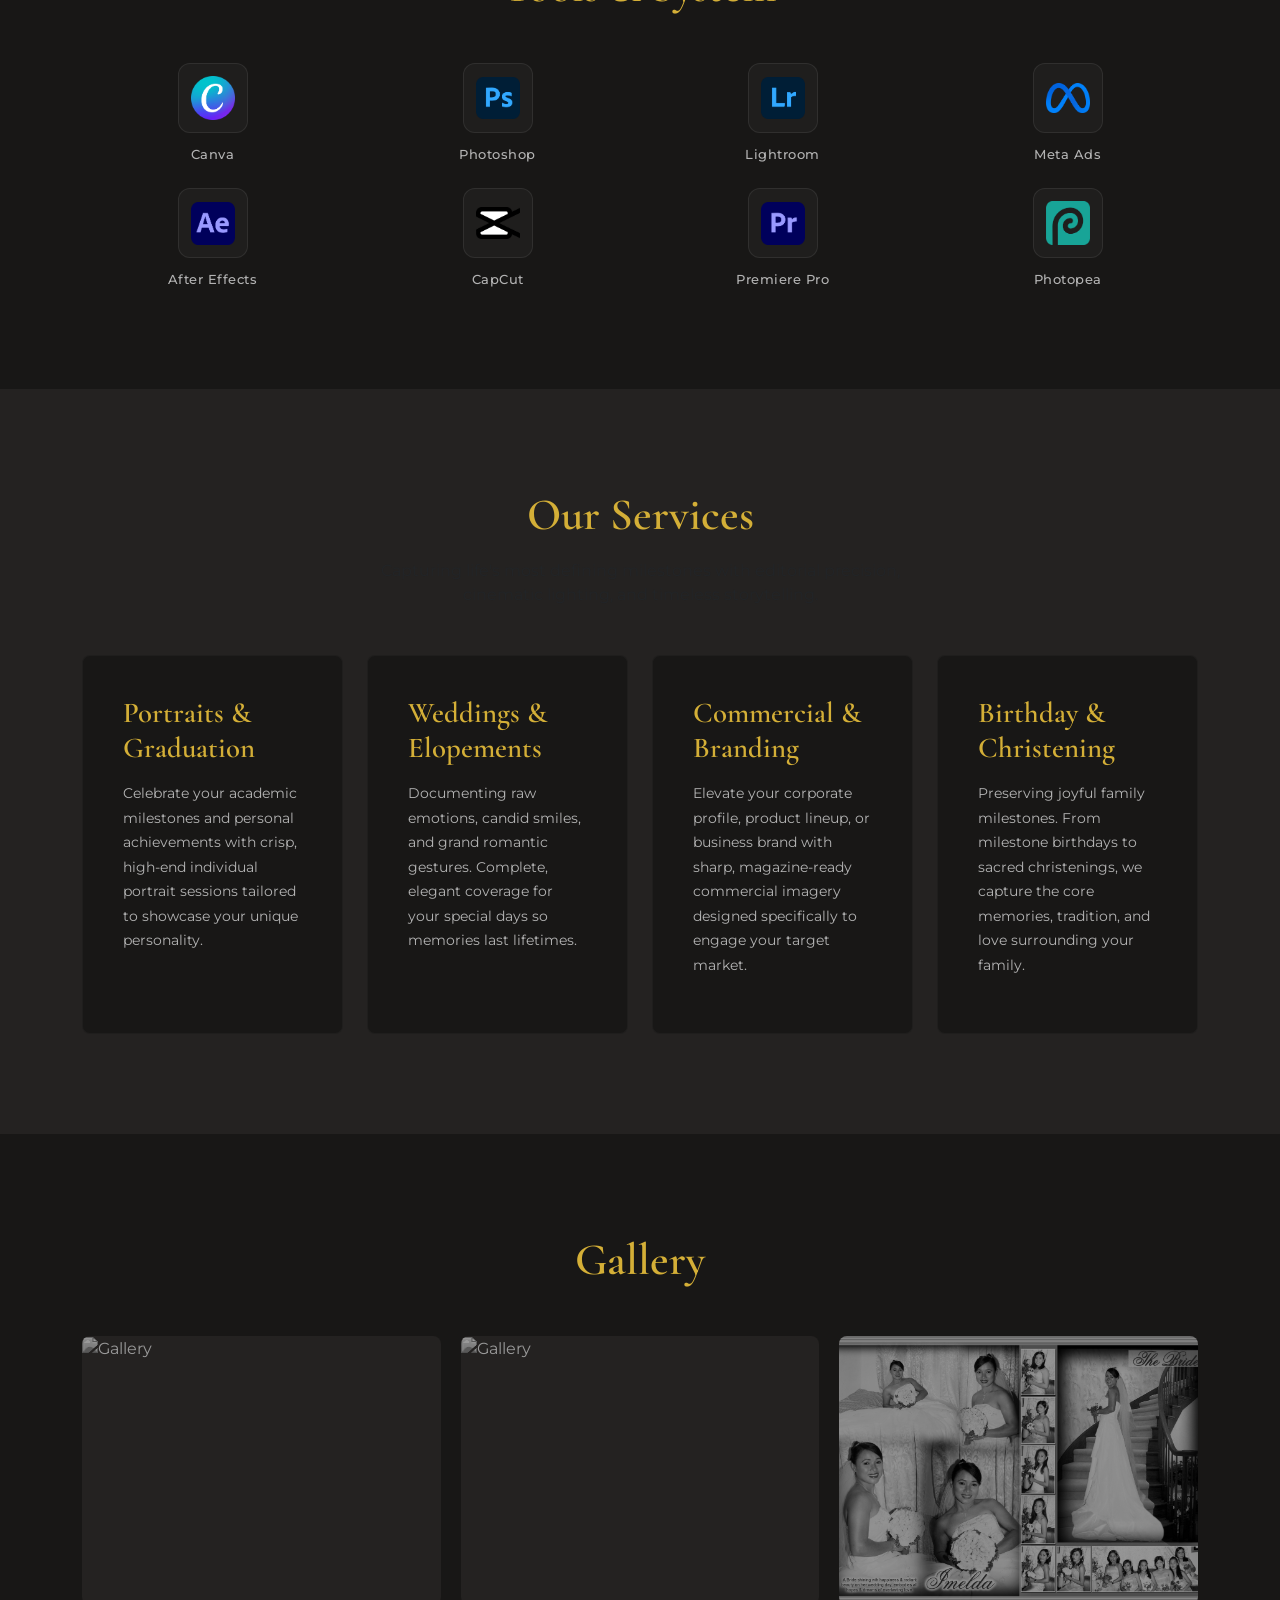
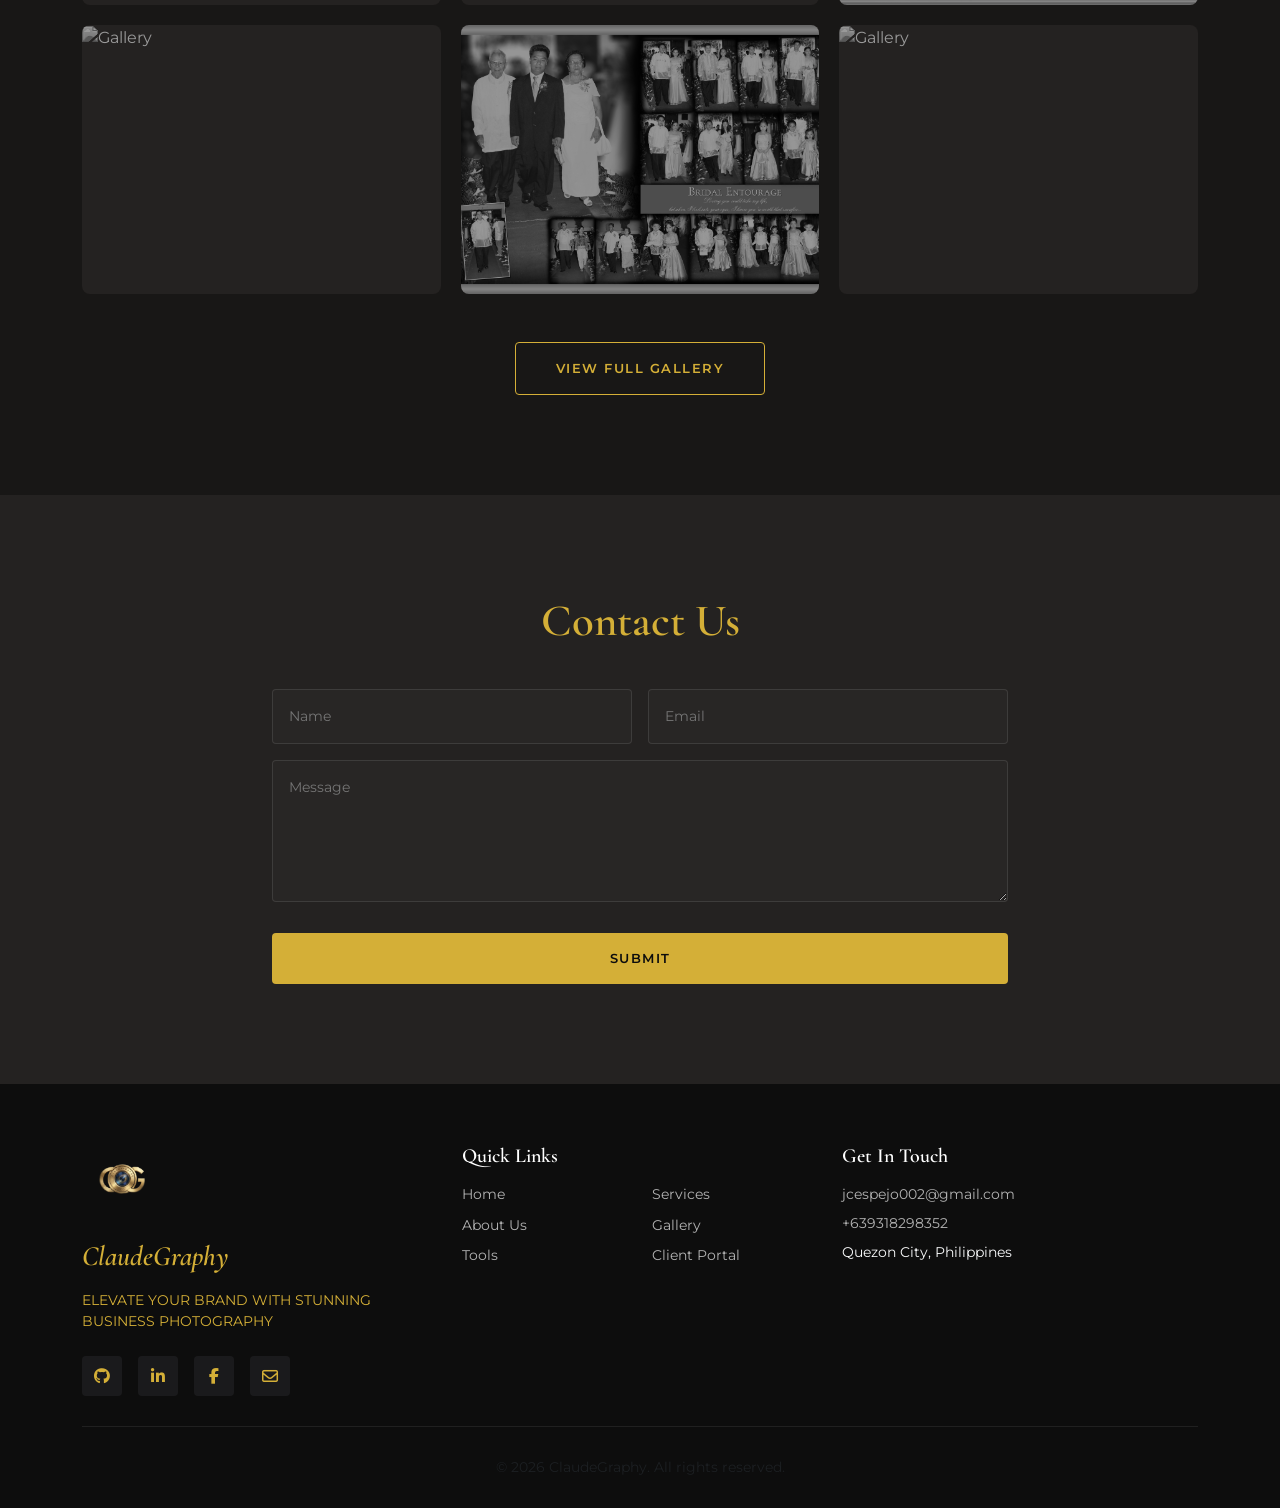
==== commit 14bee85a: "update text color" ====
--- a/index.html
+++ b/index.html
@@ -700,9 +700,13 @@
         </div>
         <div class="col-lg-4 col-md-12 text-center text-md-start">
             <h5 class="text-white mb-3">Get In Touch</h5>
-            <p class="text-muted small mb-2">jcespejo002@gmail.com</p>
-            <p class="text-muted small mb-2">+639318298352</p>
-            <p class="text-muted small">Quezon City, Philippines</p>
+            <p class="text-light small mb-2">
+                <a href="mailto:jcespejo002@gmail.com" class="footer-link d-inline">jcespejo002@gmail.com</a>
+            </p>
+            <p class="text-light small mb-2">
+                <a href="tel:+639318298352" class="footer-link d-inline">+639318298352</a>
+            </p>
+            <p class="text-light small mb-0">Quezon City, Philippines</p>
         </div>
     </div>
     <div class="footer-divider"></div>
